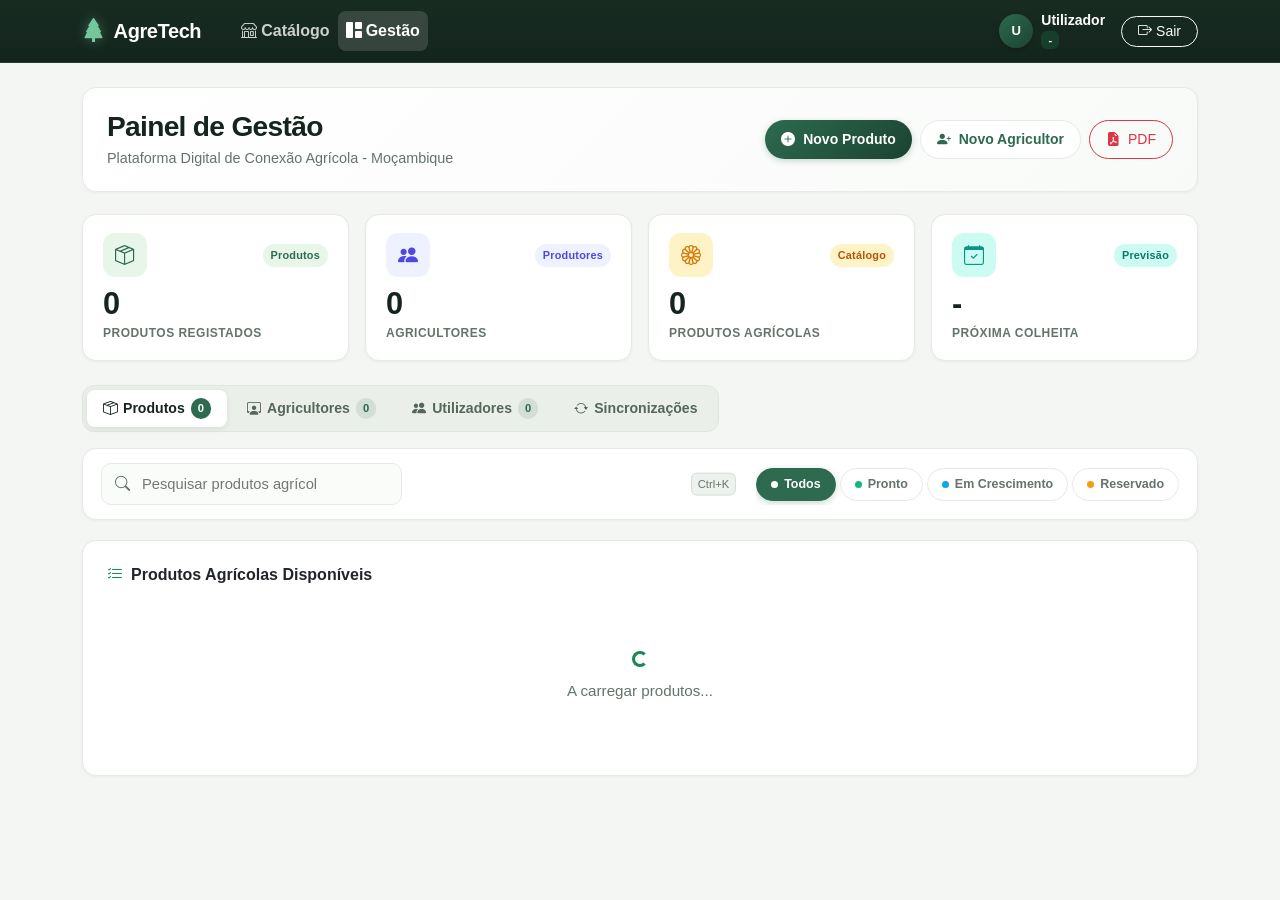
==== backend/src/main/resources/static/dashboard.html @ 60189cf1 "feat(ui): modernizar dashboard com padroes de design UI/UX, toasts e navegacao segmentada" ====
<!DOCTYPE html>
<html lang="pt-MZ">
<head>
    <meta charset="UTF-8">
    <meta name="viewport" content="width=device-width, initial-scale=1.0">
    <title>AgreTech | Gestão</title>
    <link href="https://cdn.jsdelivr.net/npm/bootstrap@5.3.3/dist/css/bootstrap.min.css" rel="stylesheet" integrity="sha384-QWTKZyjpPEjISv5WaRU9OFeRpok6YctnYmDr5pNlyT2bRjXh0JMhjY6hW+ALEwIH" crossorigin="anonymous">
    <link rel="stylesheet" href="https://cdn.jsdelivr.net/npm/bootstrap-icons@1.11.3/font/bootstrap-icons.min.css" integrity="sha384-XGjxtQfXaH2tnPFa9x+cqJURcUJaYZ9tJ2V50C2Dq+5A82sX8p7w/j9m4F3M4v" crossorigin="anonymous">
    <link rel="manifest" href="/manifest.json">
    <style>
        :root {
            --agri-dark: #15241C;
            --agri-primary: #2D6A4F;
            --agri-primary-hover: #1B4332;
            --agri-primary-light: #E8F5E9;
            --agri-accent: #52B788;
            --agri-bg: #F4F6F4;
            --agri-surface: #FFFFFF;
            --agri-border: #E5EAE5;
            --agri-border-subtle: #F0F4F1;
            --agri-text: #1C2826;
            --agri-muted: #64746A;
            --agri-shadow-sm: 0 1px 3px 0 rgba(21, 36, 28, 0.05);
            --agri-shadow: 0 4px 16px -2px rgba(21, 36, 28, 0.07), 0 2px 4px -2px rgba(21, 36, 28, 0.04);
            --agri-shadow-lg: 0 12px 28px -4px rgba(21, 36, 28, 0.10), 0 4px 8px -2px rgba(21, 36, 28, 0.04);
            --agri-radius: 14px;
            --agri-radius-sm: 10px;
        }

        body {
            background-color: var(--agri-bg);
            font-family: -apple-system, BlinkMacSystemFont, 'Segoe UI', Roboto, Helvetica, Arial, sans-serif;
            color: var(--agri-text);
            -webkit-font-smoothing: antialiased;
            text-rendering: optimizeLegibility;
        }

        /* === NAVBAR MODERNA === */
        .navbar-agri {
            background: linear-gradient(180deg, #182C22 0%, #13241C 100%);
            border-bottom: 1px solid rgba(255, 255, 255, 0.08);
            backdrop-filter: blur(10px);
        }
        .navbar-agri .navbar-brand {
            font-weight: 800;
            color: #FFFFFF;
            letter-spacing: -0.02em;
        }
        .navbar-agri .navbar-brand i {
            color: #74C69D;
            filter: drop-shadow(0 0 6px rgba(116, 198, 157, 0.4));
        }
        .navbar-agri .nav-link {
            color: rgba(255, 255, 255, 0.78);
            font-weight: 600;
            padding: 8px 14px;
            border-radius: 8px;
            transition: all 0.2s ease;
        }
        .navbar-agri .nav-link:hover {
            color: #FFFFFF;
            background: rgba(255, 255, 255, 0.08);
        }
        .navbar-agri .nav-link.active {
            color: #FFFFFF;
            background: rgba(255, 255, 255, 0.14);
        }

        /* === HEADER GREETING BANNER === */
        .greeting-banner {
            background: linear-gradient(135deg, #FFFFFF 0%, #F8FAF8 100%);
            border: 1px solid var(--agri-border);
            border-radius: var(--agri-radius);
            padding: 22px 24px;
            box-shadow: var(--agri-shadow-sm);
            margin-bottom: 22px;
        }
        .page-title {
            font-size: clamp(1.4rem, 2.2vw, 1.85rem);
            font-weight: 800;
            letter-spacing: -0.025em;
            color: var(--agri-dark);
            margin-bottom: 4px;
        }
        .page-subtitle {
            font-size: 0.9rem;
            color: var(--agri-muted);
            margin: 0;
        }

        /* === KPI CARDS ELEVADOS === */
        .kpi-card {
            background: var(--agri-surface);
            border: 1px solid var(--agri-border);
            border-radius: var(--agri-radius);
            padding: 18px 20px;
            box-shadow: var(--agri-shadow-sm);
            transition: transform 0.2s cubic-bezier(0.16, 1, 0.3, 1), box-shadow 0.2s ease, border-color 0.2s ease;
            position: relative;
            overflow: hidden;
            display: flex;
            flex-direction: column;
            justify-content: space-between;
            min-height: 120px;
        }
        .kpi-card:hover {
            transform: translateY(-3px);
            box-shadow: var(--agri-shadow);
            border-color: #D1DCD2;
        }
        .kpi-card::before {
            content: '';
            position: absolute;
            top: 0;
            left: 0;
            right: 0;
            height: 3px;
            opacity: 0;
            transition: opacity 0.2s ease;
        }
        .kpi-card:hover::before {
            opacity: 1;
        }
        .kpi-card.kpi-emerald::before { background: #2D6A4F; }
        .kpi-card.kpi-indigo::before { background: #4F46E5; }
        .kpi-card.kpi-amber::before { background: #D97706; }
        .kpi-card.kpi-teal::before { background: #0D9488; }

        .kpi-top {
            display: flex;
            align-items: center;
            justify-content: space-between;
            margin-bottom: 12px;
        }
        .kpi-icon {
            width: 44px;
            height: 44px;
            border-radius: 12px;
            display: flex;
            align-items: center;
            justify-content: center;
            font-size: 1.25rem;
        }
        .kpi-emerald .kpi-icon { background: #E8F5E9; color: #2D6A4F; }
        .kpi-indigo .kpi-icon { background: #EEF2FF; color: #4F46E5; }
        .kpi-amber .kpi-icon { background: #FEF3C7; color: #D97706; }
        .kpi-teal .kpi-icon { background: #CCFBF1; color: #0D9488; }

        .kpi-micro-badge {
            font-size: 0.68rem;
            font-weight: 700;
            padding: 3px 8px;
            border-radius: 12px;
            letter-spacing: 0.02em;
        }
        .kpi-emerald .kpi-micro-badge { background: #E8F5E9; color: #2D6A4F; }
        .kpi-indigo .kpi-micro-badge { background: #EEF2FF; color: #4F46E5; }
        .kpi-amber .kpi-micro-badge { background: #FEF3C7; color: #B45309; }
        .kpi-teal .kpi-micro-badge { background: #CCFBF1; color: #0F766E; }

        .kpi-valor {
            font-size: clamp(1.6rem, 2.4vw, 2.1rem);
            font-weight: 800;
            line-height: 1;
            color: var(--agri-dark);
            font-variant-numeric: tabular-nums;
            letter-spacing: -0.02em;
            margin-bottom: 4px;
        }
        .kpi-label {
            font-size: 0.75rem;
            font-weight: 700;
            color: var(--agri-muted);
            text-transform: uppercase;
            letter-spacing: 0.04em;
        }

        /* === SEGMENTED TABS NAVEGAÇÃO === */
        .tabs-container {
            background: #EAEFEA;
            border: 1px solid #DFE6DF;
            border-radius: 12px;
            padding: 4px;
            display: inline-flex;
            gap: 4px;
            flex-wrap: wrap;
        }
        .tabs-container .nav-link {
            border: none;
            background: transparent;
            color: #55665B;
            border-radius: 8px;
            font-weight: 600;
            font-size: 0.88rem;
            padding: 8px 16px;
            display: flex;
            align-items: center;
            gap: 6px;
            transition: all 0.2s cubic-bezier(0.16, 1, 0.3, 1);
        }
        .tabs-container .nav-link:hover {
            color: var(--agri-dark);
            background: rgba(255, 255, 255, 0.5);
        }
        .tabs-container .nav-link.active {
            background: #FFFFFF;
            color: var(--agri-dark);
            font-weight: 750;
            box-shadow: 0 2px 6px rgba(21, 36, 28, 0.08);
        }
        .tab-badge {
            font-size: 0.7rem;
            font-weight: 750;
            padding: 2px 7px;
            border-radius: 10px;
            background: rgba(45, 106, 79, 0.12);
            color: var(--agri-primary);
        }
        .tabs-container .nav-link.active .tab-badge {
            background: var(--agri-primary);
            color: #FFFFFF;
        }

        /* === BARRA DE PESQUISA E FILTROS === */
        .search-section {
            background: var(--agri-surface);
            border: 1px solid var(--agri-border);
            border-radius: var(--agri-radius);
            padding: 14px 18px;
            box-shadow: var(--agri-shadow-sm);
            margin-bottom: 20px;
        }
        .search-box {
            position: relative;
            flex-grow: 1;
        }
        .search-box i.search-icon {
            position: absolute;
            left: 14px;
            top: 50%;
            transform: translateY(-50%);
            color: var(--agri-muted);
            pointer-events: none;
            font-size: 0.95rem;
        }
        .search-box input {
            padding-left: 40px;
            padding-right: 70px;
            height: 42px;
            border-radius: 10px;
            border: 1px solid var(--agri-border);
            font-size: 0.92rem;
            background: #FAFCFA;
            transition: all 0.2s ease;
        }
        .search-box input:focus {
            background: #FFFFFF;
            border-color: var(--agri-primary);
            box-shadow: 0 0 0 3px rgba(45, 106, 79, 0.15);
            outline: none;
        }
        .search-kbd {
            position: absolute;
            right: 12px;
            top: 50%;
            transform: translateY(-50%);
            font-size: 0.7rem;
            font-family: inherit;
            background: #EEF2EE;
            border: 1px solid #D5DDD5;
            color: var(--agri-muted);
            border-radius: 6px;
            padding: 2px 6px;
            pointer-events: none;
        }
        .btn-clear-search {
            position: absolute;
            right: 48px;
            top: 50%;
            transform: translateY(-50%);
            border: none;
            background: transparent;
            color: var(--agri-muted);
            font-size: 1rem;
            padding: 0;
            display: none;
            cursor: pointer;
        }
        .btn-clear-search:hover { color: var(--agri-dark); }

        .btn-chip {
            border: 1px solid var(--agri-border);
            background: #FFFFFF;
            color: var(--agri-muted);
            border-radius: 20px;
            font-size: 0.78rem;
            font-weight: 650;
            padding: 6px 14px;
            white-space: nowrap;
            transition: all 0.15s ease-in-out;
            cursor: pointer;
            display: inline-flex;
            align-items: center;
            gap: 6px;
        }
        .btn-chip:hover {
            border-color: var(--agri-primary);
            color: var(--agri-primary);
            background: #F8FAF8;
        }
        .btn-chip.active {
            background: var(--agri-primary) !important;
            color: #FFFFFF !important;
            border-color: var(--agri-primary) !important;
            box-shadow: 0 2px 6px rgba(45, 106, 79, 0.25);
        }
        .chip-dot {
            width: 7px;
            height: 7px;
            border-radius: 50%;
            display: inline-block;
        }
        .chip-dot-all { background: #64746A; }
        .chip-dot-pronto { background: #10B981; }
        .chip-dot-crescimento { background: #0EA5E9; }
        .chip-dot-reservado { background: #F59E0B; }
        .btn-chip.active .chip-dot { background: #FFFFFF; }

        /* === CARD SECTIONS & TABLES === */
        .card-section {
            background: var(--agri-surface);
            border: 1px solid var(--agri-border);
            border-radius: var(--agri-radius);
            box-shadow: var(--agri-shadow-sm);
        }
        .table-agri {
            margin-bottom: 0;
        }
        .table-agri thead th {
            background: #F8FAF8;
            color: var(--agri-muted);
            font-size: 0.75rem;
            text-transform: uppercase;
            font-weight: 750;
            letter-spacing: 0.04em;
            border-bottom: 1px solid var(--agri-border);
            padding: 12px 16px;
            white-space: nowrap;
        }
        .table-agri tbody td {
            vertical-align: middle;
            font-size: 0.9rem;
            padding: 14px 16px;
            border-bottom: 1px solid var(--agri-border-subtle);
        }
        .table-agri tbody tr:hover {
            background: #F8FAF7;
        }
        .table-agri tbody tr:last-child td {
            border-bottom: none;
        }

        /* === BADGES DE ESTADO MODERNOS === */
        .badge-estado {
            font-size: 0.72rem;
            font-weight: 700;
            padding: 4px 10px;
            border-radius: 20px;
            display: inline-flex;
            align-items: center;
            gap: 6px;
        }
        .badge-estado::before {
            content: '';
            width: 6px;
            height: 6px;
            border-radius: 50%;
        }
        .badge-pronto {
            background: #E8F5E9;
            color: #1B4332;
            border: 1px solid #C8E6C9;
        }
        .badge-pronto::before { background: #2D6A4F; }

        .badge-crescimento {
            background: #E0F2FE;
            color: #0369A1;
            border: 1px solid #BAE6FD;
        }
        .badge-crescimento::before { background: #0284C7; }

        .badge-reservado {
            background: #FEF3C7;
            color: #92400E;
            border: 1px solid #FDE68A;
        }
        .badge-reservado::before { background: #D97706; }

        .badge-vendido {
            background: #F3E8FF;
            color: #6B21A8;
            border: 1px solid #E9D5FF;
        }
        .badge-vendido::before { background: #9333EA; }

        .badge-sucesso { background: #E8F5E9; color: #1B4332; }
        .badge-erro { background: #FEE2E2; color: #991B1B; }

        /* === CARTÕES MOBILE MODERNOS === */
        .mobile-produto-card {
            background: #FFFFFF;
            border: 1px solid var(--agri-border);
            border-radius: var(--agri-radius);
            padding: 16px;
            margin-bottom: 12px;
            box-shadow: var(--agri-shadow-sm);
            transition: all 0.2s ease;
            position: relative;
        }
        .mobile-produto-card::before {
            content: '';
            position: absolute;
            left: 0;
            top: 14px;
            bottom: 14px;
            width: 4px;
            border-radius: 0 4px 4px 0;
        }
        .mobile-produto-card[data-estado="PRONTO_PARA_COLHEITA"]::before { background: #2D6A4F; }
        .mobile-produto-card[data-estado="EM_CRESCIMENTO"]::before { background: #0284C7; }
        .mobile-produto-card[data-estado="RESERVADO"]::before { background: #D97706; }
        .mobile-produto-card[data-estado="VENDIDO"]::before { background: #9333EA; }

        .mobile-produto-card .card-top {
            display: flex;
            justify-content: space-between;
            align-items: flex-start;
            margin-bottom: 10px;
            gap: 10px;
        }
        .mobile-produto-card .prod-nome {
            font-size: 1.08rem;
            font-weight: 800;
            color: var(--agri-dark);
            letter-spacing: -0.01em;
            margin-bottom: 3px;
        }
        .mobile-produto-card .prod-meta {
            font-size: 0.82rem;
            color: var(--agri-muted);
            display: flex;
            align-items: center;
            gap: 4px;
        }
        .mobile-produto-card .prod-details-grid {
            display: grid;
            grid-template-columns: repeat(3, 1fr);
            gap: 8px;
            background: #F8FAF8;
            border: 1px solid #ECF0EC;
            padding: 10px 12px;
            border-radius: 10px;
            margin: 12px 0 10px;
        }
        .mobile-produto-card .prod-detail-item .label {
            font-size: 0.68rem;
            color: var(--agri-muted);
            font-weight: 700;
            text-transform: uppercase;
            letter-spacing: 0.03em;
            margin-bottom: 2px;
        }
        .mobile-produto-card .prod-detail-item .value {
            font-weight: 800;
            color: var(--agri-dark);
            font-size: 0.92rem;
        }
        .mobile-produto-card .card-actions {
            display: flex;
            gap: 8px;
            justify-content: flex-end;
            margin-top: 10px;
            padding-top: 10px;
            border-top: 1px dashed var(--agri-border);
        }

        /* === BOTOES E ACOES === */
        .btn-agri-primary {
            background: linear-gradient(135deg, #2D6A4F 0%, #1B4332 100%);
            color: #FFFFFF;
            border: none;
            box-shadow: 0 2px 6px rgba(45, 106, 79, 0.25);
            font-weight: 700;
            transition: all 0.2s ease;
        }
        .btn-agri-primary:hover {
            color: #FFFFFF;
            transform: translateY(-1px);
            box-shadow: 0 4px 10px rgba(45, 106, 79, 0.35);
        }

        .btn-agri-secondary {
            background: #FFFFFF;
            color: var(--agri-primary);
            border: 1px solid var(--agri-border);
            font-weight: 700;
            transition: all 0.2s ease;
        }
        .btn-agri-secondary:hover {
            background: #F4F8F5;
            color: var(--agri-primary-hover);
            border-color: #D1DCD2;
        }

        .btn-action-icon {
            width: 32px;
            height: 32px;
            border-radius: 8px;
            display: inline-flex;
            align-items: center;
            justify-content: center;
            border: 1px solid var(--agri-border);
            background: #FFFFFF;
            color: var(--agri-muted);
            transition: all 0.15s ease;
        }
        .btn-action-icon:hover {
            color: var(--agri-primary);
            border-color: var(--agri-primary);
            background: #F4F8F5;
        }
        .btn-action-danger:hover {
            color: #DC2626 !important;
            border-color: #F87171 !important;
            background: #FEF2F2 !important;
        }

        /* === TOAST NOTIFICACOES === */
        #toast-container {
            position: fixed;
            top: 20px;
            right: 20px;
            z-index: 1090;
            display: flex;
            flex-direction: column;
            gap: 10px;
            max-width: 380px;
            pointer-events: none;
        }
        .agri-toast {
            background: #FFFFFF;
            border: 1px solid var(--agri-border);
            border-radius: 12px;
            padding: 14px 16px;
            box-shadow: var(--agri-shadow-lg);
            display: flex;
            align-items: flex-start;
            gap: 12px;
            pointer-events: auto;
            transform: translateX(120%);
            transition: transform 0.3s cubic-bezier(0.16, 1, 0.3, 1), opacity 0.3s ease;
            opacity: 0;
        }
        .agri-toast.show {
            transform: translateX(0);
            opacity: 1;
        }
        .agri-toast-icon {
            width: 24px;
            height: 24px;
            border-radius: 50%;
            display: flex;
            align-items: center;
            justify-content: center;
            font-size: 0.85rem;
            flex-shrink: 0;
            margin-top: 1px;
        }
        .agri-toast-sucesso .agri-toast-icon { background: #E8F5E9; color: #2D6A4F; }
        .agri-toast-erro .agri-toast-icon { background: #FEE2E2; color: #DC2626; }
        .agri-toast-info .agri-toast-icon { background: #E0F2FE; color: #0284C7; }
        .agri-toast-content { flex-grow: 1; }
        .agri-toast-title { font-weight: 750; font-size: 0.88rem; color: var(--agri-dark); margin-bottom: 2px; }
        .agri-toast-msg { font-size: 0.8rem; color: var(--agri-muted); margin: 0; line-height: 1.35; }
        .agri-toast-close {
            background: transparent;
            border: none;
            color: var(--agri-muted);
            font-size: 1rem;
            cursor: pointer;
            padding: 0;
            line-height: 1;
        }

        /* === USER AVATAR === */
        .user-avatar {
            width: 34px;
            height: 34px;
            border-radius: 50%;
            background: linear-gradient(135deg, #2D6A4F 0%, #1B4332 100%);
            color: #FFFFFF;
            display: flex;
            align-items: center;
            justify-content: center;
            font-weight: 750;
            font-size: 0.82rem;
            box-shadow: 0 2px 4px rgba(0, 0, 0, 0.15);
        }

        /* === EMPTY STATE === */
        .empty-state {
            text-align: center;
            padding: 48px 20px;
            color: var(--agri-muted);
        }
        .empty-state i {
            font-size: 3rem;
            opacity: 0.35;
            margin-bottom: 12px;
            display: block;
        }
        .empty-state p {
            font-size: 0.95rem;
            margin-bottom: 16px;
        }

        /* === RESPONSIVIDADE MOBILE === */
        @media (max-width: 575.98px) {
            .greeting-banner { padding: 16px; margin-bottom: 16px; }
            .kpi-card { padding: 14px; min-height: 98px; }
            .kpi-icon { width: 38px; height: 38px; font-size: 1.1rem; }
            .kpi-valor { font-size: 1.5rem; }
            .kpi-label { font-size: 0.68rem; }
            .tabs-container { width: 100%; justify-content: stretch; }
            .tabs-container .nav-item { flex: 1 1 auto; }
            .tabs-container .nav-link { justify-content: center; font-size: 0.82rem; padding: 7px 10px; }
            .search-section { padding: 12px; }
            .search-kbd { display: none; }
        }
    </style>
</head>
<body>
    <!-- CONTAINER DE TOASTS -->
    <div id="toast-container" aria-live="polite"></div>

    <!-- NAVBAR -->
    <nav class="navbar navbar-expand-lg navbar-dark navbar-agri sticky-top">
        <div class="container">
            <a class="navbar-brand d-flex align-items-center gap-2" href="/index.html">
                <i class="bi bi-tree-fill fs-4"></i>
                <span>AgreTech</span>
            </a>
            <button class="navbar-toggler border-0" type="button" data-bs-toggle="collapse" data-bs-target="#navMenu" aria-label="Abrir menu">
                <span class="navbar-toggler-icon"></span>
            </button>
            <div class="collapse navbar-collapse" id="navMenu">
                <ul class="navbar-nav me-auto ms-lg-3">
                    <li class="nav-item">
                        <a class="nav-link" href="/index.html"><i class="bi bi-shop me-1"></i>Catálogo</a>
                    </li>
                    <li class="nav-item">
                        <a class="nav-link active" href="/dashboard.html"><i class="bi bi-grid-1x2-fill me-1"></i>Gestão</a>
                    </li>
                </ul>
                <div class="d-flex align-items-center gap-2 mt-3 mt-lg-0">
                    <div class="user-avatar" id="user-avatar">U</div>
                    <div class="d-none d-sm-block text-start lh-1">
                        <div class="text-white fw-semibold small" id="user-nome-nav">Utilizador</div>
                        <span class="badge bg-success bg-opacity-25 text-white mt-1" style="font-size:0.68rem; font-weight:700;" id="user-perfil-badge">-</span>
                    </div>
                    <button class="btn btn-outline-light btn-sm ms-2 rounded-pill px-3" onclick="Api.logout()" aria-label="Terminar sessão">
                        <i class="bi bi-box-arrow-right me-1"></i>Sair
                    </button>
                </div>
            </div>
        </div>
    </nav>

    <main class="container py-4">
        <!-- GREETING BANNER COM ACOES RAPIDAS -->
        <div class="greeting-banner d-flex flex-column flex-md-row justify-content-between align-items-md-center gap-3">
            <div>
                <h1 class="page-title" id="dash-titulo">Painel de Gestão</h1>
                <p class="page-subtitle" id="dash-subtitulo">Plataforma Digital de Conexão Agrícola - Moçambique</p>
            </div>
            <div class="d-flex gap-2 flex-wrap">
                <button class="btn btn-agri-primary btn-sm d-flex align-items-center gap-2 rounded-pill px-3 py-2" id="btn-novo-lote" data-bs-toggle="modal" data-bs-target="#modal-novo-lote" onclick="App.preencherFormLote()">
                    <i class="bi bi-plus-circle-fill"></i> Novo Produto
                </button>
                <button class="btn btn-agri-secondary btn-sm d-flex align-items-center gap-2 rounded-pill px-3 py-2 admin-only" data-bs-toggle="modal" data-bs-target="#modal-novo-produtor">
                    <i class="bi bi-person-plus-fill"></i> Novo Agricultor
                </button>
                <a href="/api/relatorios/producao/pdf" target="_blank" class="btn btn-outline-danger btn-sm d-flex align-items-center gap-2 rounded-pill px-3 py-2 admin-only" title="Baixar relatório completo em PDF">
                    <i class="bi bi-file-earmark-pdf-fill"></i> PDF
                </a>
            </div>
        </div>

        <!-- KPIS (4 CARDS EM GRELHA ELEVADA) -->
        <div class="row g-2 g-md-3 mb-4">
            <div class="col-6 col-lg-3">
                <div class="kpi-card kpi-emerald">
                    <div class="kpi-top">
                        <div class="kpi-icon"><i class="bi bi-box-seam"></i></div>
                        <span class="kpi-micro-badge">Produtos</span>
                    </div>
                    <div>
                        <div class="kpi-valor" id="kpi-lotes">0</div>
                        <div class="kpi-label">Produtos registados</div>
                    </div>
                </div>
            </div>
            <div class="col-6 col-lg-3">
                <div class="kpi-card kpi-indigo">
                    <div class="kpi-top">
                        <div class="kpi-icon"><i class="bi bi-people-fill"></i></div>
                        <span class="kpi-micro-badge" id="kpi-produtores-micro">Produtores</span>
                    </div>
                    <div>
                        <div class="kpi-valor" id="kpi-produtores">0</div>
                        <div class="kpi-label" id="kpi-produtores-label">Agricultores</div>
                    </div>
                </div>
            </div>
            <div class="col-6 col-lg-3">
                <div class="kpi-card kpi-amber">
                    <div class="kpi-top">
                        <div class="kpi-icon"><i class="bi bi-flower1"></i></div>
                        <span class="kpi-micro-badge">Catálogo</span>
                    </div>
                    <div>
                        <div class="kpi-valor" id="kpi-culturas">0</div>
                        <div class="kpi-label">Produtos Agrícolas</div>
                    </div>
                </div>
            </div>
            <div class="col-6 col-lg-3">
                <div class="kpi-card kpi-teal">
                    <div class="kpi-top">
                        <div class="kpi-icon"><i class="bi bi-calendar-check"></i></div>
                        <span class="kpi-micro-badge">Previsão</span>
                    </div>
                    <div>
                        <div class="kpi-valor" id="kpi-colheita">-</div>
                        <div class="kpi-label">Próxima colheita</div>
                    </div>
                </div>
            </div>
        </div>

        <!-- SEGMENTED TABS -->
        <div class="d-flex justify-content-between align-items-center mb-3">
            <div class="tabs-container" id="pills-tab" role="tablist">
                <button class="nav-link active" data-bs-toggle="pill" data-bs-target="#tab-lotes" type="button" role="tab">
                    <i class="bi bi-box-seam"></i> Produtos <span class="tab-badge" id="badge-tab-produtos">0</span>
                </button>
                <button class="nav-link admin-only" data-bs-toggle="pill" data-bs-target="#tab-produtores" type="button" role="tab">
                    <i class="bi bi-person-workspace"></i> Agricultores <span class="tab-badge" id="badge-tab-agricultores">0</span>
                </button>
                <button class="nav-link admin-only" data-bs-toggle="pill" data-bs-target="#tab-utilizadores" type="button" role="tab">
                    <i class="bi bi-people-fill"></i> Utilizadores <span class="tab-badge" id="badge-tab-utilizadores">0</span>
                </button>
                <button class="nav-link admin-only" data-bs-toggle="pill" data-bs-target="#tab-sync" type="button" role="tab">
                    <i class="bi bi-arrow-repeat"></i> Sincronizações
                </button>
            </div>
        </div>

        <!-- BARRA DE PESQUISA UNIFICADA E CHIPS DE ESTADO -->
        <div class="search-section">
            <div class="d-flex flex-column flex-md-row gap-2 align-items-stretch align-items-md-center justify-content-between">
                <div class="search-box">
                    <i class="bi bi-search search-icon"></i>
                    <input type="search" id="pesquisa-unificada" autocomplete="off"
                        placeholder="Pesquisar produtos agrícolas por nome, agricultor ou localização..."
                        oninput="executarPesquisaUnificada(this.value)">
                    <button type="button" id="btn-limpar-busca" class="btn-clear-search" onclick="limparBusca()" aria-label="Limpar pesquisa">
                        <i class="bi bi-x-circle-fill"></i>
                    </button>
                    <kbd class="search-kbd">Ctrl+K</kbd>
                </div>
                <div id="chips-filtro-produtos" class="d-flex gap-1 overflow-x-auto py-1 align-items-center">
                    <button type="button" class="btn btn-chip active" data-estado="" onclick="filtrarPorEstadoRapido(this, '')">
                        <span class="chip-dot chip-dot-all"></span> Todos
                    </button>
                    <button type="button" class="btn btn-chip" data-estado="PRONTO_PARA_COLHEITA" onclick="filtrarPorEstadoRapido(this, 'PRONTO_PARA_COLHEITA')">
                        <span class="chip-dot chip-dot-pronto"></span> Pronto
                    </button>
                    <button type="button" class="btn btn-chip" data-estado="EM_CRESCIMENTO" onclick="filtrarPorEstadoRapido(this, 'EM_CRESCIMENTO')">
                        <span class="chip-dot chip-dot-crescimento"></span> Em Crescimento
                    </button>
                    <button type="button" class="btn btn-chip" data-estado="RESERVADO" onclick="filtrarPorEstadoRapido(this, 'RESERVADO')">
                        <span class="chip-dot chip-dot-reservado"></span> Reservado
                    </button>
                </div>
            </div>
        </div>

        <!-- CONTEÚDO DAS ABAS -->
        <div class="tab-content">
            <!-- ABA PRODUTOS -->
            <div class="tab-pane fade show active" id="tab-lotes" role="tabpanel">
                <div class="card-section p-3 p-md-4">
                    <div class="d-flex justify-content-between align-items-center mb-3">
                        <h6 class="fw-bold mb-0 text-dark"><i class="bi bi-list-check text-success me-2"></i>Produtos Agrícolas Disponíveis</h6>
                        <span class="text-muted small" id="lotes-count-label" role="status" aria-live="polite"></span>
                    </div>
                    <div id="lotes-lista">
                        <div class="empty-state">
                            <div class="spinner-border text-success spinner-border-sm" role="status"></div>
                            <p class="mt-2 mb-0">A carregar produtos...</p>
                        </div>
                    </div>
                </div>
            </div>

            <!-- ABA AGRICULTORES -->
            <div class="tab-pane fade" id="tab-produtores" role="tabpanel">
                <div class="card-section p-3 p-md-4">
                    <div class="d-flex justify-content-between align-items-center mb-3">
                        <h6 class="fw-bold mb-0 text-dark"><i class="bi bi-person-lines-fill text-success me-2"></i>Agricultores Registados</h6>
                        <span class="text-muted small" id="produtores-count-label" role="status" aria-live="polite"></span>
                    </div>
                    <div class="row g-3" id="produtores-lista">
                        <div class="col-12 empty-state">
                            <div class="spinner-border text-success spinner-border-sm" role="status"></div>
                            <p class="mt-2 mb-0">A carregar agricultores...</p>
                        </div>
                    </div>
                </div>
            </div>

            <!-- ABA UTILIZADORES -->
            <div class="tab-pane fade" id="tab-utilizadores" role="tabpanel">
                <div class="card-section p-3 p-md-4">
                    <div class="d-flex justify-content-between align-items-center mb-3">
                        <h6 class="fw-bold mb-0 text-dark"><i class="bi bi-people-fill text-success me-2"></i>Utilizadores do Sistema</h6>
                        <span class="text-muted small" id="utilizadores-count-label" role="status" aria-live="polite"></span>
                    </div>
                    <div id="utilizadores-lista">
                        <div class="empty-state">
                            <div class="spinner-border text-success spinner-border-sm" role="status"></div>
                            <p class="mt-2 mb-0">A carregar utilizadores...</p>
                        </div>
                    </div>
                </div>
            </div>

            <!-- ABA SINCRONIZAÇÕES -->
            <div class="tab-pane fade" id="tab-sync" role="tabpanel">
                <div class="card-section p-3 p-md-4">
                    <div class="d-flex justify-content-between align-items-center mb-3">
                        <h6 class="fw-bold mb-0 text-dark"><i class="bi bi-arrow-repeat text-success me-2"></i>Histórico de Sincronizações</h6>
                        <button class="btn btn-agri-secondary btn-sm rounded-pill" onclick="carregarHistoricoSync()">
                            <i class="bi bi-arrow-clockwise me-1"></i>Atualizar
                        </button>
                    </div>
                    <div class="table-responsive" id="sync-lista">
                        <div class="empty-state"><i class="bi bi-arrow-repeat"></i><p>Nenhuma sincronização registada ainda.</p></div>
                    </div>
                </div>
            </div>
        </div>
    </main>

    <!-- MODAL: NOVO PRODUTO -->
    <div class="modal fade" id="modal-novo-lote" tabindex="-1" aria-hidden="true">
        <div class="modal-dialog modal-dialog-centered">
            <div class="modal-content border-0 shadow-lg" style="border-radius: var(--agri-radius);">
                <div class="modal-header text-white" style="background: linear-gradient(135deg, #1B4332 0%, #2D6A4F 100%);">
                    <h6 class="modal-title fw-bold"><i class="bi bi-box-seam me-2"></i>Registar Novo Produto Agrícola</h6>
                    <button type="button" class="btn-close btn-close-white" data-bs-dismiss="modal" aria-label="Fechar"></button>
                </div>
                <form id="form-novo-lote" onsubmit="event.preventDefault(); submeterNovoLoteComFeedback(this);">
                    <div class="modal-body p-4">
                        <div class="mb-3 admin-only" id="campo-produtor-lote">
                            <label class="form-label fw-semibold small">Agricultor <span class="text-danger">*</span></label>
                            <select name="produtorId" id="lote-produtor" class="form-select form-select-sm" required></select>
                        </div>
                        <div class="mb-3" id="produtor-proprio-lote" hidden>
                            <span class="form-label fw-semibold small d-block">Agricultor</span>
                            <div class="form-control form-control-sm bg-light" id="produtor-proprio-nome"></div>
                        </div>
                        <div class="mb-3">
                            <label class="form-label fw-semibold small">Produto agrícola <span class="text-danger">*</span></label>
                            <select name="culturaId" id="lote-cultura" class="form-select form-select-sm" required onchange="atualizarUnidadeProduto()"></select>
                        </div>
                        <div class="row g-2 mb-3">
                            <div class="col-6">
                                <label class="form-label fw-semibold small">Quantidade disponível (<span id="lote-unidade-label">unidade</span>) <span class="text-danger">*</span></label>
                                <input type="number" name="quantidadeEstimada" id="lote-quantidade" step="0.01" class="form-control form-control-sm" placeholder="1500" required>
                            </div>
                            <div class="col-6">
                                <label class="form-label fw-semibold small">Preço por unidade (MT/<span id="lote-preco-unidade-label">unidade</span>)</label>
                                <input type="number" name="precoPorUnidade" id="lote-preco" step="0.01" class="form-control form-control-sm" placeholder="45.00">
                            </div>
                        </div>
                        <div class="row g-2 mb-3">
                            <div class="col-6">
                                <label class="form-label fw-semibold small">Data Sementeira</label>
                                <input type="date" name="dataSementeira" id="lote-data-sementeira" class="form-control form-control-sm">
                            </div>
                            <div class="col-6">
                                <label class="form-label fw-semibold small">Data Colheita <span class="text-danger">*</span></label>
                                <input type="date" name="dataColheitaPrevista" id="lote-data-colheita" class="form-control form-control-sm" required>
                            </div>
                        </div>
                        <div>
                            <label class="form-label fw-semibold small">Observações</label>
                            <textarea name="observacoes" id="lote-observacoes" rows="2" class="form-control form-control-sm" placeholder="Detalhes adicionais sobre a produção..."></textarea>
                        </div>
                    </div>
                    <div class="modal-footer bg-light border-0">
                        <button type="button" class="btn btn-outline-secondary btn-sm rounded-pill px-3" data-bs-dismiss="modal">Cancelar</button>
                        <button type="submit" id="btn-salvar-novo-lote" class="btn btn-agri-primary btn-sm rounded-pill px-4">
                            <i class="bi bi-check-circle me-1"></i>Guardar
                        </button>
                    </div>
                </form>
            </div>
        </div>
    </div>

    <!-- MODAL: EDITAR PRODUTO -->
    <div class="modal fade" id="modal-editar-lote" tabindex="-1" aria-hidden="true">
        <div class="modal-dialog modal-dialog-centered modal-sm">
            <div class="modal-content border-0 shadow-lg" style="border-radius: var(--agri-radius);">
                <div class="modal-header text-white" style="background: linear-gradient(135deg, #1B4332 0%, #2D6A4F 100%);">
                    <h6 class="modal-title fw-bold"><i class="bi bi-pencil-square me-2"></i>Atualizar Produto</h6>
                    <button type="button" class="btn-close btn-close-white" data-bs-dismiss="modal" aria-label="Fechar"></button>
                </div>
                <form id="form-editar-lote" onsubmit="event.preventDefault(); submeterEdicaoLote();">
                    <div class="modal-body p-4">
                        <input type="hidden" id="edit-lote-id">
                        <div class="mb-3">
                            <label class="form-label fw-semibold small">Quantidade disponível (<span id="edit-unidade-label">unidade</span>)</label>
                            <input type="number" id="edit-quantidade" step="0.01" class="form-control form-control-sm" required>
                        </div>
                        <div class="mb-3">
                            <label class="form-label fw-semibold small">Preço por unidade (MT/<span id="edit-preco-unidade-label">unidade</span>)</label>
                            <input type="number" id="edit-preco" step="0.01" class="form-control form-control-sm">
                        </div>
                        <div>
                            <label class="form-label fw-semibold small">Estado</label>
                            <select id="edit-estado" class="form-select form-select-sm">
                                <option value="EM_CRESCIMENTO">Em Crescimento</option>
                                <option value="PRONTO_PARA_COLHEITA">Pronto para Colheita</option>
                                <option value="RESERVADO">Reservado</option>
                                <option value="VENDIDO">Vendido</option>
                            </select>
                        </div>
                    </div>
                    <div class="modal-footer bg-light border-0">
                        <button type="button" class="btn btn-outline-secondary btn-sm rounded-pill px-3" data-bs-dismiss="modal">Cancelar</button>
                        <button type="submit" class="btn btn-agri-primary btn-sm rounded-pill px-4"><i class="bi bi-check-circle me-1"></i>Salvar</button>
                    </div>
                </form>
            </div>
        </div>
    </div>

    <!-- MODAL: NOVO AGRICULTOR -->
    <div class="modal fade" id="modal-novo-produtor" tabindex="-1" aria-hidden="true">
        <div class="modal-dialog modal-dialog-centered">
            <div class="modal-content border-0 shadow-lg" style="border-radius: var(--agri-radius);">
                <div class="modal-header text-white" style="background: linear-gradient(135deg, #1B4332 0%, #2D6A4F 100%);">
                    <h6 class="modal-title fw-bold"><i class="bi bi-person-plus me-2"></i>Registar Novo Agricultor</h6>
                    <button type="button" class="btn-close btn-close-white" data-bs-dismiss="modal" aria-label="Fechar"></button>
                </div>
                <form id="form-novo-produtor" onsubmit="event.preventDefault(); submeterNovoProdutor(this);">
                    <div class="modal-body p-4">
                        <div class="mb-3">
                            <label class="form-label fw-semibold small">Nome Completo <span class="text-danger">*</span></label>
                            <input type="text" name="nome" class="form-control form-control-sm" placeholder="Ex: Mateus Sitoe" required>
                        </div>
                        <div class="mb-3">
                            <label class="form-label fw-semibold small">Telemóvel <span class="text-danger">*</span></label>
                            <input type="tel" name="telemovel" class="form-control form-control-sm" placeholder="Ex: 841234567" required>
                        </div>
                        <div class="mb-3">
                            <label class="form-label fw-semibold small">Senha de acesso <span class="text-danger">*</span></label>
                            <input type="password" name="senha" class="form-control form-control-sm" placeholder="Mínimo 4 caracteres" minlength="4" required>
                        </div>
                        <div class="row g-2 mb-3">
                            <div class="col-6">
                                <label class="form-label fw-semibold small">Província <span class="text-danger">*</span></label>
                                <select name="provincia" id="produtor-provincia" class="form-select form-select-sm" required onchange="populateDistricts('produtor-provincia', 'produtor-distrito', 'Selecione a província...'); atualizarZonasProdutor('')">
                                    <option value="">Selecione...</option>
                                </select>
                            </div>
                            <div class="col-6">
                                <label class="form-label fw-semibold small">Distrito <span class="text-danger">*</span></label>
                                <select name="distrito" id="produtor-distrito" class="form-select form-select-sm" required disabled onchange="atualizarZonasProdutor(this.value)">
                                    <option value="">Selecione a província...</option>
                                </select>
                            </div>
                            <div class="col-12">
                                <label class="form-label fw-semibold small">Zona / Bairro</label>
                                <input type="text" name="bairro" id="produtor-zona" list="produtor-zonas-list"
                                    class="form-control form-control-sm"
                                    placeholder="Ex: Campo, Bairro Central..." disabled>
                                <datalist id="produtor-zonas-list"></datalist>
                            </div>
                        </div>
                        <div>
                            <label class="form-label fw-semibold small">Localização da parcela</label>
                            <textarea name="localizacaoDetalhada" rows="2" class="form-control form-control-sm" placeholder="Ex: Perto do rio Púngoè..."></textarea>
                        </div>
                    </div>
                    <div class="modal-footer bg-light border-0">
                        <button type="button" class="btn btn-outline-secondary btn-sm rounded-pill px-3" data-bs-dismiss="modal">Cancelar</button>
                        <button type="submit" id="btn-salvar-novo-produtor" class="btn btn-agri-primary btn-sm rounded-pill px-4">
                            <i class="bi bi-check-circle me-1"></i>Guardar
                        </button>
                    </div>
                </form>
            </div>
        </div>
    </div>

    <!-- MODAL: CONFIRMACAO REMOVER PRODUTO -->
    <div class="modal fade" id="modal-confirmar-remover" tabindex="-1" aria-hidden="true">
        <div class="modal-dialog modal-dialog-centered modal-sm">
            <div class="modal-content border-0 shadow-lg" style="border-radius: var(--agri-radius);">
                <div class="modal-body text-center p-4">
                    <div class="mb-3">
                        <i class="bi bi-exclamation-triangle-fill text-danger fs-1"></i>
                    </div>
                    <h6 class="fw-bold mb-2 text-dark">Remover Produto</h6>
                    <p class="small text-muted mb-4" id="confirmar-remover-msg">Tem certeza que deseja remover este produto agrícola do sistema?</p>
                    <div class="d-flex justify-content-center gap-2">
                        <button type="button" class="btn btn-outline-secondary btn-sm rounded-pill px-3" data-bs-dismiss="modal">Cancelar</button>
                        <button type="button" id="btn-confirmar-remover-acao" class="btn btn-danger btn-sm rounded-pill px-4">
                            <i class="bi bi-trash3 me-1"></i>Remover
                        </button>
                    </div>
                </div>
            </div>
        </div>
    </div>

    <script src="https://cdn.jsdelivr.net/npm/bootstrap@5.3.3/dist/js/bootstrap.bundle.min.js" integrity="sha384-YvpcrYf0tY3lHB60NNkmXc5s9fDVZLESaAA55NDzOxhy9GkcIdslK1eN7N6jIeHz" crossorigin="anonymous"></script>
    <script src="/js/api.js"></script>
    <script src="/js/locations.js"></script>
    <script src="/js/db.js"></script>
    <script src="/js/sync.js"></script>
    <script src="/js/app.js"></script>
    <script>
        populateProvinces('produtor-provincia', 'Selecione...');
        if (!Api.isLoggedIn()) window.location.href = '/login.html';

        const perfil = Api.user ? Api.user.perfil : '';
        const isAdmin = perfil === 'ADMIN';
        const isProdutor = perfil === 'PRODUTOR';

        // Sistema de Notificações Toast Moderno
        function showToast(mensagem, tipo = 'sucesso', titulo = '') {
            const container = document.getElementById('toast-container');
            if (!container) return;

            const icones = {
                sucesso: 'bi-check-lg',
                erro: 'bi-exclamation-triangle-fill',
                info: 'bi-info-circle-fill'
            };
            const titulos = {
                sucesso: 'Sucesso',
                erro: 'Atenção',
                info: 'Informação'
            };

            const toast = document.createElement('div');
            toast.className = `agri-toast agri-toast-${tipo}`;
            toast.innerHTML = `
                <div class="agri-toast-icon"><i class="bi ${icones[tipo] || icones.info}"></i></div>
                <div class="agri-toast-content">
                    <div class="agri-toast-title">${titulo || titulos[tipo] || 'Notificação'}</div>
                    <p class="agri-toast-msg">${mensagem}</p>
                </div>
                <button type="button" class="agri-toast-close" aria-label="Fechar">&times;</button>
            `;

            toast.querySelector('.agri-toast-close').onclick = () => {
                toast.classList.remove('show');
                setTimeout(() => toast.remove(), 300);
            };

            container.appendChild(toast);
            requestAnimationFrame(() => toast.classList.add('show'));

            setTimeout(() => {
                if (toast.parentElement) {
                    toast.classList.remove('show');
                    setTimeout(() => toast.remove(), 300);
                }
            }, 4000);
        }

        document.addEventListener('DOMContentLoaded', async () => {
            if ('serviceWorker' in navigator) navigator.serviceWorker.register('/sw.js').catch(() => {});

            // Atalho de teclado Ctrl + K para focar na pesquisa
            document.addEventListener('keydown', (e) => {
                if ((e.ctrlKey || e.metaKey) && e.key === 'k') {
                    e.preventDefault();
                    document.getElementById('pesquisa-unificada')?.focus();
                }
            });

            // Dados do Utilizador
            if (Api.user) {
                const firstName = Api.user.nome.split(' ')[0];
                document.getElementById('user-nome-nav').textContent = Api.user.nome;
                document.getElementById('user-avatar').textContent = firstName.charAt(0).toUpperCase();
                document.getElementById('dash-titulo').textContent = 'Olá, ' + firstName;
                const perfilLabels = { ADMIN: 'Administrador', PRODUTOR: 'Agricultor', COMPRADOR: 'Comprador' };
                document.getElementById('user-perfil-badge').textContent = perfilLabels[Api.user.perfil] || Api.user.perfil;
                
                const subtitulo = isProdutor
                    ? 'Acompanhe a sua produção, colheitas e produtos disponíveis para venda'
                    : 'Painel Geral de Gestão Agrícola - Distrito do Dondo e Província de Sofala';
                document.getElementById('dash-subtitulo').textContent = subtitulo;
            }

            // Permissões de Visualização
            if (!isAdmin) {
                document.querySelectorAll('.admin-only').forEach(el => el.style.display = 'none');
            }
            if (!isAdmin && !isProdutor) {
                const btnNovo = document.getElementById('btn-novo-lote');
                if (btnNovo) btnNovo.style.display = 'none';
            }

            if (isProdutor && !Api.user?.produtorId) {
                try {
                    const currentUser = await Api.getCurrentUser();
                    Api.user.produtorId = currentUser.produtorId || null;
                    localStorage.setItem('agritech_user', JSON.stringify(Api.user));
                } catch (e) {
                    console.warn('Não foi possível atualizar o perfil agrícola da conta:', e);
                }
            }

            await App.init();
            await Promise.all([
                carregarLotes(),
                isAdmin ? App.carregarProdutoresDashboard() : Promise.resolve(),
                isAdmin ? carregarUtilizadores() : Promise.resolve()
            ]);
            atualizarKPIs();
            if (isAdmin) carregarHistoricoSync();

            // Configurar barra de pesquisa unificada entre as abas
            configurarPesquisaUnificada();
        });

        // ---- PESQUISA UNIFICADA & NAVEGAÇÃO DE ABAS ----
        let abaAtiva = 'tab-lotes';
        let filtroEstadoAtivo = '';

        function configurarPesquisaUnificada() {
            document.querySelectorAll('#pills-tab button[data-bs-toggle="pill"]').forEach(btn => {
                btn.addEventListener('shown.bs.tab', (e) => {
                    const target = e.target.getAttribute('data-bs-target').replace('#', '');
                    abaAtiva = target;
                    const inputPesquisa = document.getElementById('pesquisa-unificada');
                    const chipsContainer = document.getElementById('chips-filtro-produtos');

                    if (target === 'tab-lotes') {
                        if (chipsContainer) chipsContainer.style.setProperty('display', 'flex', 'important');
                        if (inputPesquisa) inputPesquisa.placeholder = 'Pesquisar produtos agrícolas por nome, agricultor ou localização...';
                    } else if (target === 'tab-produtores') {
                        if (chipsContainer) chipsContainer.style.setProperty('display', 'none', 'important');
                        if (inputPesquisa) inputPesquisa.placeholder = 'Pesquisar agricultores por nome, telemóvel ou localização...';
                    } else if (target === 'tab-utilizadores') {
                        if (chipsContainer) chipsContainer.style.setProperty('display', 'none', 'important');
                        if (inputPesquisa) inputPesquisa.placeholder = 'Pesquisar utilizadores por nome, telemóvel, perfil ou distrito...';
                    } else if (target === 'tab-sync') {
                        if (chipsContainer) chipsContainer.style.setProperty('display', 'none', 'important');
                        if (inputPesquisa) inputPesquisa.placeholder = 'Pesquisar histórico de sincronizações por telemóvel...';
                    }

                    if (inputPesquisa) executarPesquisaUnificada(inputPesquisa.value);
                });
            });
        }

        function filtrarPorEstadoRapido(btn, estado) {
            document.querySelectorAll('#chips-filtro-produtos .btn-chip').forEach(b => b.classList.remove('active'));
            if (btn) btn.classList.add('active');
            filtroEstadoAtivo = estado;
            executarPesquisaUnificada(document.getElementById('pesquisa-unificada')?.value || '');
        }

        function executarPesquisaUnificada(termo) {
            const btnLimpar = document.getElementById('btn-limpar-busca');
            if (btnLimpar) btnLimpar.style.display = termo ? 'block' : 'none';

            if (abaAtiva === 'tab-lotes') {
                filtrarProdutos(termo, filtroEstadoAtivo);
            } else if (abaAtiva === 'tab-produtores') {
                filtrarCards('produtores-lista', termo);
            } else if (abaAtiva === 'tab-utilizadores') {
                filtrarUtilizadores(termo);
            } else if (abaAtiva === 'tab-sync') {
                filtrarTabela('tabela-sync', termo);
            }
        }

        function limparBusca() {
            const input = document.getElementById('pesquisa-unificada');
            if (input) {
                input.value = '';
                executarPesquisaUnificada('');
                input.focus();
            }
        }

        // ---- KPIS E CONTAGENS ----
        async function atualizarKPIs() {
            try {
                const [lotes, produtores, culturas] = await Promise.all([
                    Api.getLotes().catch(() => []),
                    isAdmin ? Api.getProdutores().catch(() => []) : Promise.resolve([]),
                    Api.getCulturas().catch(() => [])
                ]);

                // Atualizar KPI Valores
                document.getElementById('kpi-lotes').textContent = lotes.length;
                document.getElementById('badge-tab-produtos').textContent = lotes.length;

                const souAgricultor = Api.user?.perfil === 'PRODUTOR';
                if (souAgricultor) {
                    const prontos = lotes.filter(l => l.estado === 'PRONTO_PARA_COLHEITA').length;
                    document.getElementById('kpi-produtores').textContent = prontos;
                    document.getElementById('kpi-produtores-label').textContent = 'Prontos para colheita';
                    document.getElementById('kpi-produtores-micro').textContent = 'Colheita';
                } else {
                    document.getElementById('kpi-produtores').textContent = produtores.length;
                    document.getElementById('kpi-produtores-label').textContent = 'Agricultores';
                    document.getElementById('kpi-produtores-micro').textContent = 'Produtores';
                    document.getElementById('badge-tab-agricultores').textContent = produtores.length;
                }

                document.getElementById('kpi-culturas').textContent = culturas.length;

                const hoje = new Date();
                hoje.setHours(0, 0, 0, 0);
                const proximaColheita = lotes
                    .filter(lote => lote.estado !== 'VENDIDO' && lote.dataColheitaPrevista)
                    .map(lote => new Date(lote.dataColheitaPrevista + 'T00:00:00'))
                    .filter(data => data >= hoje)
                    .sort((a, b) => a - b)[0];

                document.getElementById('kpi-colheita').textContent = proximaColheita
                    ? proximaColheita.toLocaleDateString('pt-MZ', { day: '2-digit', month: 'short' })
                    : 'N/D';
            } catch (e) {
                console.warn('Erro ao atualizar KPIs:', e);
            }
        }

        function normalizarBusca(termo) {
            return String(termo || '')
                .normalize('NFD')
                .replace(/[\u0300-\u036f]/g, '')
                .toLocaleLowerCase('pt-MZ')
                .trim();
        }

        function filtrarTabela(tabelaId, termo) {
            const tabela = document.getElementById(tabelaId);
            if (!tabela) return;
            const rows = tabela.querySelectorAll('tbody tr');
            const t = normalizarBusca(termo);
            rows.forEach(row => {
                row.hidden = Boolean(t && !normalizarBusca(row.textContent).includes(t));
            });
        }

        function filtrarCards(containerId, termo) {
            const container = document.getElementById(containerId);
            if (!container) return;
            const cards = container.querySelectorAll('.col-12, .col-md-6, .col-lg-4, .col-sm-6');
            const t = normalizarBusca(termo);
            let visiveis = 0;
            cards.forEach(card => {
                const vis = !t || normalizarBusca(card.textContent).includes(t);
                card.hidden = !vis;
                if (vis) visiveis++;
            });
            const contador = document.getElementById('produtores-count-label');
            if (contador) {
                contador.textContent = t ? `${visiveis} de ${cards.length} agricultor(es)` : `${cards.length} agricultor(es)`;
            }
        }

        function filtrarProdutos(termo, estado = filtroEstadoAtivo) {
            const container = document.getElementById('lotes-lista');
            const contador = document.getElementById('lotes-count-label');
            if (!container || !contador) return;

            const t = normalizarBusca(termo);

            // Filtrar linhas na tabela Desktop
            const rows = [...container.querySelectorAll('#tabela-lotes tbody tr')];
            let encontrados = 0;
            rows.forEach(row => {
                const matchTexto = !t || normalizarBusca(row.textContent).includes(t);
                const matchEstado = !estado || row.getAttribute('data-estado') === estado;
                const visivel = matchTexto && matchEstado;
                row.hidden = !visivel;
                if (visivel) encontrados++;
            });

            // Filtrar cartões Mobile
            const cards = [...container.querySelectorAll('.mobile-produto-card')];
            cards.forEach(card => {
                const matchTexto = !t || normalizarBusca(card.textContent).includes(t);
                const matchEstado = !estado || card.getAttribute('data-estado') === estado;
                card.hidden = !(matchTexto && matchEstado);
            });

            const total = rows.length || cards.length;
            contador.textContent = (t || estado) ? `${encontrados} de ${total} produto(s)` : `${total} produto(s)`;
        }

        // ---- CARREGAR PRODUTOS (TABELA DESKTOP + CARTOES MOBILE) ----
        async function carregarLotes() {
            const lista = document.getElementById('lotes-lista');
            if (!lista) return;

            let lotes;
            try {
                lotes = await Api.getLotes();
            } catch (e) {
                lista.innerHTML = '<div class="empty-state"><i class="bi bi-wifi-off"></i><p>Sem conexão de rede.</p></div>';
                return;
            }

            if (!lotes || lotes.length === 0) {
                const acaoVazia = (isAdmin || isProdutor)
                    ? '<button type="button" class="btn btn-agri-primary btn-sm rounded-pill px-3" data-bs-toggle="modal" data-bs-target="#modal-novo-lote" onclick="App.preencherFormLote()"><i class="bi bi-plus-lg me-1"></i>Registar primeiro produto</button>'
                    : '';
                lista.innerHTML = '<div class="empty-state"><i class="bi bi-inbox"></i><p class="mb-3">Ainda não há produtos registados no sistema.</p>' + acaoVazia + '</div>';
                document.getElementById('lotes-count-label').textContent = '0 produto(s)';
                return;
            }

            document.getElementById('lotes-count-label').textContent = lotes.length + ' produto(s)';
            const badgeClass = { EM_CRESCIMENTO: 'badge-crescimento', PRONTO_PARA_COLHEITA: 'badge-pronto', RESERVADO: 'badge-reservado', VENDIDO: 'badge-vendido' };
            const badgeLabel = { EM_CRESCIMENTO: 'Em Crescimento', PRONTO_PARA_COLHEITA: 'Pronto p/ Colheita', RESERVADO: 'Reservado', VENDIDO: 'Vendido' };

            const mostrarAgricultor = !isProdutor;

            // 1. Tabela Desktop / Tablet
            let htmlTable = `<div class="d-none d-md-block table-responsive">
                <table class="table table-agri table-hover" id="tabela-lotes">
                <thead><tr>
                    <th><i class="bi bi-box-seam me-1"></i> Produto Agrícola</th>
                    ${mostrarAgricultor ? '<th><i class="bi bi-person me-1"></i> Agricultor</th>' : ''}
                    <th>Quantidade</th>
                    <th>Preço / Unidade</th>
                    <th>Colheita Prevista</th>
                    <th>Estado</th>
                    <th class="text-end">Ações</th>
                </tr></thead><tbody>`;

            // 2. Cartões Mobile para Smartphones
            let htmlCards = `<div class="d-md-none" id="cards-lotes">`;

            lotes.forEach(l => {
                const preco = l.precoPorUnidade ? Number.parseFloat(l.precoPorUnidade).toLocaleString('pt-MZ') + ' MT' : '-';
                const qty = Number.parseFloat(l.quantidadeEstimada).toLocaleString('pt-MZ') + ' ' + (l.unidadeMedida || 'KG');
                
                let actions = '';
                if (isAdmin || isProdutor) {
                    actions += `<button class="btn-action-icon me-1" onclick="abrirEdicaoLote(${l.id}, ${l.precoPorUnidade||0}, ${l.quantidadeEstimada}, '${l.estado}', '${l.unidadeMedida || 'unidade'}')" title="Editar produto" aria-label="Editar produto ${l.culturaNome}"><i class="bi bi-pencil"></i></button>`;
                }
                if (isAdmin) {
                    actions += `<button class="btn-action-icon btn-action-danger" onclick="confirmarRemoverLote(${l.id}, '${l.culturaNome}')" title="Remover produto" aria-label="Remover produto ${l.culturaNome}"><i class="bi bi-trash3"></i></button>`;
                }
                const localidade = [l.provincia, l.distrito, l.bairro].filter(Boolean).join(' · ') || l.associacaoLocalidade || '';

                // Linha Desktop
                htmlTable += `<tr data-estado="${l.estado}">
                    <td>
                        <div class="fw-bold text-dark">${l.culturaNome}</div>
                    </td>
                    ${mostrarAgricultor ? `<td><div class="fw-semibold">${l.produtorNome || '-'}</div>${localidade ? '<small class="text-muted"><i class="bi bi-geo-alt"></i> ' + localidade + '</small>' : ''}</td>` : ''}
                    <td><span class="fw-bold">${qty}</span></td>
                    <td><span class="badge bg-light text-dark border">${preco}</span></td>
                    <td><small class="text-muted"><i class="bi bi-calendar3 me-1"></i>${l.dataColheitaPrevista || '-'}</small></td>
                    <td><span class="badge-estado ${badgeClass[l.estado] || ''}">${badgeLabel[l.estado] || l.estado}</span></td>
                    <td class="text-end">${actions}</td>
                </tr>`;

                // Cartão Mobile
                htmlCards += `<div class="mobile-produto-card" data-estado="${l.estado}">
                    <div class="card-top">
                        <div>
                            <div class="prod-nome">${l.culturaNome}</div>
                            ${mostrarAgricultor ? `<div class="prod-meta"><i class="bi bi-person text-success"></i> ${l.produtorNome || '-'}${localidade ? ' · ' + localidade : ''}</div>` : ''}
                        </div>
                        <span class="badge-estado ${badgeClass[l.estado] || ''}">${badgeLabel[l.estado] || l.estado}</span>
                    </div>
                    <div class="prod-details-grid">
                        <div class="prod-detail-item">
                            <div class="label">Quantidade</div>
                            <div class="value">${qty}</div>
                        </div>
                        <div class="prod-detail-item">
                            <div class="label">Preço/unid.</div>
                            <div class="value">${preco}</div>
                        </div>
                        <div class="prod-detail-item">
                            <div class="label">Colheita</div>
                            <div class="value">${l.dataColheitaPrevista || '-'}</div>
                        </div>
                    </div>
                    ${actions ? `<div class="card-actions">${actions}</div>` : ''}
                </div>`;
            });

            htmlTable += '</tbody></table></div>';
            htmlCards += '</div>';

            lista.innerHTML = htmlTable + htmlCards;
            filtrarProdutos(document.getElementById('pesquisa-unificada')?.value || '', filtroEstadoAtivo);
        }

        // Submissão de Novo Produto com Feedback Moderno
        async function submeterNovoLoteComFeedback(form) {
            const btn = document.getElementById('btn-salvar-novo-lote');
            if (btn) { btn.disabled = true; btn.innerHTML = '<span class="spinner-border spinner-border-sm me-1"></span>A guardar...'; }

            try {
                await App.submeterNovoLote(form);
                const modalEl = document.getElementById('modal-novo-lote');
                const modal = bootstrap.Modal.getInstance(modalEl);
                if (modal) modal.hide();
                form.reset();
                await carregarLotes();
                await atualizarKPIs();
                showToast('Produto agrícola registado com sucesso no catálogo!', 'sucesso');
            } catch (e) {
                showToast('Erro ao registar produto: ' + (e.message || 'Tente novamente.'), 'erro');
            } finally {
                if (btn) { btn.disabled = false; btn.innerHTML = '<i class="bi bi-check-circle me-1"></i>Guardar'; }
            }
        }

        // ---- EDIÇÃO DE PRODUTO ----
        function atualizarUnidadeProduto() {
            const culturaId = Number.parseInt(document.getElementById('lote-cultura')?.value, 10);
            const cultura = App.culturas.find(item => item.id === culturaId);
            const unidade = cultura?.unidadeMedida || 'unidade';
            document.getElementById('lote-unidade-label').textContent = unidade;
            document.getElementById('lote-preco-unidade-label').textContent = unidade;
        }

        function abrirEdicaoLote(id, preco, quantidade, estado, unidade) {
            document.getElementById('edit-lote-id').value = id;
            document.getElementById('edit-preco').value = preco || '';
            document.getElementById('edit-quantidade').value = quantidade || '';
            document.getElementById('edit-estado').value = estado || 'EM_CRESCIMENTO';
            document.getElementById('edit-unidade-label').textContent = unidade || 'unidade';
            document.getElementById('edit-preco-unidade-label').textContent = unidade || 'unidade';
            new bootstrap.Modal(document.getElementById('modal-editar-lote')).show();
        }

        async function submeterEdicaoLote() {
            const id = document.getElementById('edit-lote-id').value;
            const estado = document.getElementById('edit-estado').value;
            const data = {
                quantidadeEstimada: Number.parseFloat(document.getElementById('edit-quantidade').value),
                precoPorUnidade: document.getElementById('edit-preco').value ? Number.parseFloat(document.getElementById('edit-preco').value) : null,
                estado: estado
            };
            try {
                await Api.atualizarEstadoLote(id, estado);
                await Api.atualizarLote(id, data);
                bootstrap.Modal.getInstance(document.getElementById('modal-editar-lote')).hide();
                await carregarLotes();
                await atualizarKPIs();
                showToast('Produto atualizado com sucesso!', 'sucesso');
            } catch (e) {
                showToast('Erro ao atualizar: ' + e.message, 'erro');
            }
        }

        // Confirmação Moderna de Remoção
        let idLoteParaRemover = null;
        function confirmarRemoverLote(id, nome) {
            idLoteParaRemover = id;
            document.getElementById('confirmar-remover-msg').textContent = `Tem certeza que deseja remover o produto "${nome}" do sistema?`;
            const modal = new bootstrap.Modal(document.getElementById('modal-confirmar-remover'));
            
            document.getElementById('btn-confirmar-remover-acao').onclick = async () => {
                modal.hide();
                try {
                    await Api.removerLote(idLoteParaRemover);
                    await carregarLotes();
                    await atualizarKPIs();
                    showToast('Produto agrícola removido com sucesso.', 'sucesso');
                } catch (e) {
                    showToast('Erro ao remover produto: ' + e.message, 'erro');
                }
            };
            modal.show();
        }

        // ---- UTILIZADORES (ADMIN) ----
        async function carregarUtilizadores() {
            const container = document.getElementById('utilizadores-lista');
            const contador = document.getElementById('utilizadores-count-label');
            const tabBadge = document.getElementById('badge-tab-utilizadores');
            if (!container) return;

            let utilizadores;
            try {
                utilizadores = await Api.getUtilizadores();
            } catch (e) {
                console.warn('Erro ao carregar utilizadores:', e);
                container.innerHTML = '<div class="empty-state"><i class="bi bi-exclamation-triangle"></i><p>Erro ao carregar lista de utilizadores.</p></div>';
                return;
            }

            if (!utilizadores || utilizadores.length === 0) {
                container.innerHTML = '<div class="empty-state"><i class="bi bi-people"></i><p>Nenhum utilizador registado no sistema.</p></div>';
                if (contador) contador.textContent = '0 utilizador(es)';
                if (tabBadge) tabBadge.textContent = '0';
                return;
            }

            if (contador) contador.textContent = utilizadores.length + ' utilizador(es)';
            if (tabBadge) tabBadge.textContent = utilizadores.length;

            const perfilBadges = {
                ADMIN: '<span class="badge bg-dark text-white rounded-pill px-2 py-1">Administrador</span>',
                PRODUTOR: '<span class="badge bg-success text-white rounded-pill px-2 py-1">Agricultor</span>',
                COMPRADOR: '<span class="badge bg-primary text-white rounded-pill px-2 py-1">Comprador</span>'
            };

            // 1. Tabela Desktop / Tablet
            let htmlTable = `<div class="d-none d-md-block table-responsive">
                <table class="table table-agri table-hover" id="tabela-utilizadores">
                <thead><tr>
                    <th><i class="bi bi-person me-1"></i> Utilizador</th>
                    <th><i class="bi bi-telephone me-1"></i> Telemóvel</th>
                    <th>Perfil</th>
                    <th><i class="bi bi-geo-alt me-1"></i> Localização</th>
                    <th>Data Registo</th>
                </tr></thead><tbody>`;

            // 2. Cartões Mobile
            let htmlCards = `<div class="d-md-none" id="cards-utilizadores">`;

            utilizadores.forEach(u => {
                const loc = [u.provincia, u.distrito, u.bairro].filter(Boolean).join(' · ') || '-';
                const dataReg = u.dataCriacao ? new Date(u.dataCriacao).toLocaleDateString('pt-MZ', { day: '2-digit', month: '2-digit', year: 'numeric' }) : '-';
                const inicial = (u.nome || 'U').trim().charAt(0).toUpperCase();

                // Linha Desktop
                htmlTable += `<tr>
                    <td>
                        <div class="d-flex align-items-center gap-2">
                            <div class="user-avatar" style="width:34px;height:34px;">${inicial}</div>
                            <strong class="text-dark">${u.nome}</strong>
                        </div>
                    </td>
                    <td><a href="tel:${u.telemovel}" class="text-decoration-none fw-semibold text-dark"><i class="bi bi-telephone text-success me-1"></i>${u.telemovel}</a></td>
                    <td>${perfilBadges[u.perfil] || u.perfil}</td>
                    <td><small class="text-muted">${loc}</small></td>
                    <td><small class="text-muted">${dataReg}</small></td>
                </tr>`;

                // Cartão Mobile
                htmlCards += `<div class="mobile-produto-card mobile-user-card">
                    <div class="card-top">
                        <div class="d-flex align-items-center gap-2">
                            <div class="user-avatar" style="width:36px;height:36px;">${inicial}</div>
                            <div>
                                <div class="prod-nome">${u.nome}</div>
                                <div class="prod-meta"><i class="bi bi-geo-alt text-success"></i> ${loc}</div>
                            </div>
                        </div>
                        <div>${perfilBadges[u.perfil] || u.perfil}</div>
                    </div>
                    <div class="d-flex justify-content-between align-items-center pt-2 mt-2 border-top">
                        <small class="text-muted"><i class="bi bi-calendar3"></i> Registo: ${dataReg}</small>
                        <a href="tel:${u.telemovel}" class="btn btn-sm btn-outline-secondary rounded-pill py-1 px-3">
                            <i class="bi bi-telephone me-1"></i> Ligar
                        </a>
                    </div>
                </div>`;
            });

            htmlTable += '</tbody></table></div>';
            htmlCards += '</div>';

            container.innerHTML = htmlTable + htmlCards;
            filtrarUtilizadores(document.getElementById('pesquisa-unificada')?.value || '');
        }

        function filtrarUtilizadores(termo) {
            const container = document.getElementById('utilizadores-lista');
            const contador = document.getElementById('utilizadores-count-label');
            if (!container) return;

            const t = normalizarBusca(termo);

            // Filtrar linhas na tabela desktop
            const rows = [...container.querySelectorAll('#tabela-utilizadores tbody tr')];
            let visiveis = 0;
            rows.forEach(row => {
                const vis = !t || normalizarBusca(row.textContent).includes(t);
                row.hidden = !vis;
                if (vis) visiveis++;
            });

            // Filtrar cartões mobile
            const cards = [...container.querySelectorAll('.mobile-user-card')];
            cards.forEach(card => {
                const vis = !t || normalizarBusca(card.textContent).includes(t);
                card.hidden = !vis;
            });

            const total = rows.length || cards.length;
            if (contador) {
                contador.textContent = t ? `${visiveis} de ${total} utilizador(es)` : `${total} utilizador(es)`;
            }
        }

        // ---- RF08: HISTORICO DE SINCRONIZACOES ----
        async function carregarHistoricoSync() {
            const lista = document.getElementById('sync-lista');
            if (!lista) return;
            try {
                const historico = await Api.get('/sync/historico');
                if (!historico || historico.length === 0) {
                    lista.innerHTML = '<div class="empty-state"><i class="bi bi-arrow-repeat"></i><p>Nenhuma sincronização registada ainda.</p></div>';
                    return;
                }
                let html = `<table class="table table-agri table-hover mb-0" id="tabela-sync">
                    <thead><tr>
                        <th>Data / Hora</th><th>Ponto Focal</th><th>Agricultores</th><th>Produtos</th><th>Estado</th><th>Erros</th>
                    </tr></thead><tbody>`;
                historico.forEach(s => {
                    const data = s.dataRecepcao ? new Date(s.dataRecepcao).toLocaleString('pt-MZ') : '-';
                    const estadoBadge = s.sucesso
                        ? '<span class="badge badge-estado badge-sucesso">Sucesso</span>'
                        : '<span class="badge badge-estado badge-erro">Com Erros</span>';
                    html += `<tr>
                        <td>${data}</td>
                        <td>${s.pontoFocalTelemovel || '-'}</td>
                        <td class="text-center font-monospace">${s.produtoresSincronizados}</td>
                        <td class="text-center font-monospace">${s.lotesSincronizados}</td>
                        <td>${estadoBadge}</td>
                        <td><small class="text-muted">${s.erros || '-'}</small></td>
                    </tr>`;
                });
                html += '</tbody></table>';
                lista.innerHTML = html;
            } catch (e) {
                lista.innerHTML = '<div class="empty-state"><i class="bi bi-exclamation-triangle"></i><p>Erro ao carregar histórico.</p></div>';
            }
        }

        async function submeterNovoProdutor(form) {
            const btn = document.getElementById('btn-salvar-novo-produtor');
            if (btn) { btn.disabled = true; btn.innerHTML = '<span class="spinner-border spinner-border-sm me-1"></span>A guardar...'; }

            try {
                await Api.registar({
                    nome: form.nome.value,
                    telemovel: form.telemovel.value,
                    senha: form.senha.value,
                    perfil: 'PRODUTOR',
                    provincia: form.provincia.value,
                    distrito: form.distrito.value,
                    bairro: form.bairro.value || null,
                    zona: form.bairro.value || null,
                    localizacaoDetalhada: form.localizacaoDetalhada.value || null
                });
                bootstrap.Modal.getInstance(document.getElementById('modal-novo-produtor')).hide();
                form.reset();
                const distritoSel = document.getElementById('produtor-distrito');
                if (distritoSel) { distritoSel.innerHTML = '<option value="">Selecione a província...</option>'; distritoSel.disabled = true; }
                const zonaInput = document.getElementById('produtor-zona');
                if (zonaInput) { zonaInput.value = ''; zonaInput.disabled = true; }
                await App.carregarProdutoresDashboard();
                await atualizarKPIs();
                showToast('Novo agricultor registado com sucesso!', 'sucesso');
            } catch (e) {
                showToast('Erro ao registar agricultor: ' + (e.message || 'Verifique os dados.'), 'erro');
            } finally {
                if (btn) { btn.disabled = false; btn.innerHTML = '<i class="bi bi-check-circle me-1"></i>Guardar'; }
            }
        }

        function atualizarZonasProdutor(distrito) {
            const input = document.getElementById('produtor-zona');
            const datalist = document.getElementById('produtor-zonas-list');
            if (!input || !datalist) return;
            const zonas = AgriLocations.zones[distrito] || [];
            input.value = '';
            input.disabled = !distrito;
            input.placeholder = distrito
                ? (zonas.length > 0 ? 'Selecione ou escreva a zona...' : 'Ex: Campo, Sede...')
                : 'Selecione o distrito primeiro';
            datalist.innerHTML = zonas.map(z => `<option value="${z}">`).join('');
        }
    </script>
</body>
</html>
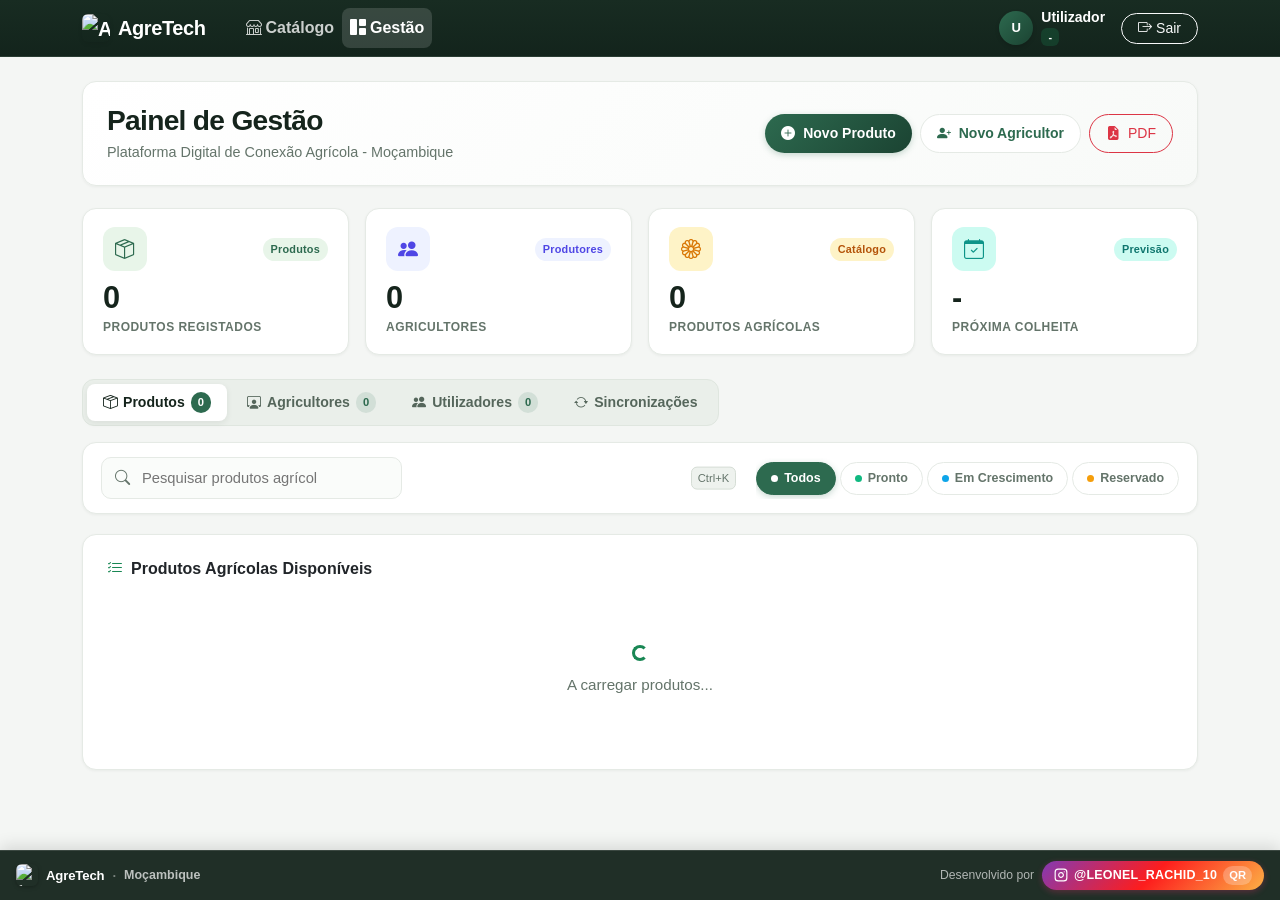
==== commit 4f221250: "feat(ui): implementar logotipo, favicons e rodape fixo com qr code instagram" ====
--- a/backend/src/main/resources/static/dashboard.html
+++ b/backend/src/main/resources/static/dashboard.html
@@ -4,6 +4,9 @@
     <meta charset="UTF-8">
     <meta name="viewport" content="width=device-width, initial-scale=1.0">
     <title>AgreTech | Gestão</title>
+    <link rel="icon" type="image/svg+xml" href="/favicon.svg">
+    <link rel="alternate icon" type="image/png" href="/favicon-32x32.png">
+    <link rel="apple-touch-icon" href="/apple-touch-icon.png">
     <link href="https://cdn.jsdelivr.net/npm/bootstrap@5.3.3/dist/css/bootstrap.min.css" rel="stylesheet" integrity="sha384-QWTKZyjpPEjISv5WaRU9OFeRpok6YctnYmDr5pNlyT2bRjXh0JMhjY6hW+ALEwIH" crossorigin="anonymous">
     <link rel="stylesheet" href="https://cdn.jsdelivr.net/npm/bootstrap-icons@1.11.3/font/bootstrap-icons.min.css" integrity="sha384-XGjxtQfXaH2tnPFa9x+cqJURcUJaYZ9tJ2V50C2Dq+5A82sX8p7w/j9m4F3M4v" crossorigin="anonymous">
     <link rel="manifest" href="/manifest.json">
@@ -638,6 +641,271 @@
             .search-section { padding: 12px; }
             .search-kbd { display: none; }
         }
+
+        /* === RODAPÉ FIXO & MODAL INSTAGRAM === */
+        body {
+            padding-bottom: 60px !important;
+        }
+
+        .agri-footer-fixed {
+            position: fixed;
+            bottom: 0;
+            left: 0;
+            right: 0;
+            z-index: 1030;
+            background: rgba(21, 36, 28, 0.95);
+            backdrop-filter: blur(12px);
+            -webkit-backdrop-filter: blur(12px);
+            border-top: 1px solid rgba(255, 255, 255, 0.12);
+            color: rgba(255, 255, 255, 0.85);
+            height: 50px;
+            display: flex;
+            align-items: center;
+            box-shadow: 0 -4px 16px rgba(0, 0, 0, 0.12);
+        }
+
+        .agri-footer-fixed .footer-container {
+            width: 100%;
+            max-width: 1320px;
+            margin: 0 auto;
+            padding: 0 16px;
+            display: flex;
+            align-items: center;
+            justify-content: space-between;
+            gap: 12px;
+        }
+
+        .agri-footer-fixed .footer-brand-side {
+            display: flex;
+            align-items: center;
+            gap: 8px;
+            font-size: 0.82rem;
+            font-weight: 600;
+        }
+
+        .agri-footer-fixed .footer-logo {
+            border-radius: 6px;
+            box-shadow: 0 1px 4px rgba(0, 0, 0, 0.3);
+        }
+
+        .agri-footer-fixed .footer-brand-text {
+            font-weight: 750;
+            color: #FFFFFF;
+            letter-spacing: -0.01em;
+        }
+
+        .agri-footer-fixed .footer-separator {
+            color: rgba(255, 255, 255, 0.4);
+        }
+
+        .agri-footer-fixed .footer-region {
+            color: rgba(255, 255, 255, 0.7);
+            font-size: 0.78rem;
+        }
+
+        .agri-footer-fixed .footer-dev-side {
+            display: flex;
+            align-items: center;
+            gap: 8px;
+        }
+
+        .agri-footer-fixed .footer-dev-by {
+            font-size: 0.76rem;
+            color: rgba(255, 255, 255, 0.65);
+            font-weight: 500;
+        }
+
+        .btn-instagram-creator {
+            display: inline-flex;
+            align-items: center;
+            gap: 6px;
+            background: linear-gradient(135deg, #833AB4 0%, #FD1D1D 50%, #FCB045 100%);
+            color: #FFFFFF !important;
+            text-decoration: none !important;
+            padding: 5px 12px;
+            border-radius: 20px;
+            font-size: 0.78rem;
+            font-weight: 700;
+            border: none;
+            box-shadow: 0 2px 6px rgba(225, 48, 108, 0.3);
+            cursor: pointer;
+            transition: transform 0.15s ease, box-shadow 0.15s ease, filter 0.15s ease;
+        }
+
+        .btn-instagram-creator:hover {
+            transform: translateY(-1px) scale(1.02);
+            box-shadow: 0 4px 12px rgba(225, 48, 108, 0.45);
+            filter: brightness(1.08);
+        }
+
+        .btn-instagram-creator .creator-handle {
+            letter-spacing: 0.02em;
+        }
+
+        .btn-instagram-creator .qr-pill {
+            background: rgba(255, 255, 255, 0.25);
+            border-radius: 10px;
+            padding: 1px 6px;
+            font-size: 0.7rem;
+            display: inline-flex;
+            align-items: center;
+        }
+
+        /* Modal Instagram QR */
+        .modal-instagram-overlay {
+            position: fixed;
+            top: 0;
+            left: 0;
+            width: 100%;
+            height: 100%;
+            background: rgba(14, 25, 19, 0.75);
+            backdrop-filter: blur(6px);
+            z-index: 2000;
+            display: flex;
+            align-items: center;
+            justify-content: center;
+            padding: 16px;
+            opacity: 0;
+            pointer-events: none;
+            transition: opacity 0.25s ease;
+        }
+
+        .modal-instagram-overlay.active {
+            opacity: 1;
+            pointer-events: auto;
+        }
+
+        .modal-instagram-card {
+            background: #FFFFFF;
+            border-radius: 20px;
+            max-width: 380px;
+            width: 100%;
+            padding: 24px;
+            text-align: center;
+            box-shadow: 0 20px 40px rgba(0, 0, 0, 0.25);
+            transform: scale(0.9);
+            transition: transform 0.25s cubic-bezier(0.16, 1, 0.3, 1);
+            position: relative;
+        }
+
+        .modal-instagram-overlay.active .modal-instagram-card {
+            transform: scale(1);
+        }
+
+        .modal-instagram-close {
+            position: absolute;
+            top: 14px;
+            right: 14px;
+            background: #F1F4F1;
+            border: none;
+            width: 32px;
+            height: 32px;
+            border-radius: 50%;
+            font-size: 1.1rem;
+            color: #4A5568;
+            cursor: pointer;
+            display: flex;
+            align-items: center;
+            justify-content: center;
+            transition: background 0.15s ease;
+        }
+
+        .modal-instagram-close:hover {
+            background: #E2E8F0;
+            color: #1A202C;
+        }
+
+        .modal-instagram-img {
+            width: 220px;
+            height: auto;
+            border-radius: 14px;
+            margin: 14px auto;
+            display: block;
+            box-shadow: 0 4px 14px rgba(0, 0, 0, 0.08);
+        }
+
+        .modal-instagram-avatar {
+            width: 48px;
+            height: 48px;
+            border-radius: 50%;
+            background: linear-gradient(135deg, #833AB4 0%, #FD1D1D 50%, #FCB045 100%);
+            padding: 2px;
+            display: inline-flex;
+            align-items: center;
+            justify-content: center;
+            margin-bottom: 8px;
+        }
+
+        .modal-instagram-avatar-inner {
+            width: 100%;
+            height: 100%;
+            border-radius: 50%;
+            background: #FFFFFF;
+            display: flex;
+            align-items: center;
+            justify-content: center;
+            font-size: 1.3rem;
+            color: #E1306C;
+        }
+
+        .modal-instagram-title {
+            font-size: 1.15rem;
+            font-weight: 800;
+            color: #1A202C;
+            margin: 0;
+        }
+
+        .modal-instagram-subtitle {
+            font-size: 0.85rem;
+            color: #E1306C;
+            font-weight: 700;
+            margin: 2px 0 10px;
+        }
+
+        .modal-instagram-hint {
+            font-size: 0.8rem;
+            color: #718096;
+            margin: 8px 0 14px;
+        }
+
+        .btn-open-instagram {
+            display: inline-flex;
+            align-items: center;
+            justify-content: center;
+            gap: 8px;
+            width: 100%;
+            background: linear-gradient(135deg, #833AB4 0%, #FD1D1D 50%, #FCB045 100%);
+            color: #FFFFFF !important;
+            text-decoration: none !important;
+            font-weight: 700;
+            font-size: 0.88rem;
+            padding: 10px 16px;
+            border-radius: 12px;
+            border: none;
+            cursor: pointer;
+            box-shadow: 0 4px 12px rgba(225, 48, 108, 0.35);
+            transition: transform 0.15s ease, box-shadow 0.15s ease;
+        }
+
+        .btn-open-instagram:hover {
+            transform: translateY(-1px);
+            box-shadow: 0 6px 16px rgba(225, 48, 108, 0.5);
+        }
+
+        @media (max-width: 576px) {
+            .agri-footer-fixed .footer-region {
+                display: none;
+            }
+            .agri-footer-fixed .footer-separator {
+                display: none;
+            }
+            .agri-footer-fixed .footer-dev-by {
+                display: none;
+            }
+            .btn-instagram-creator .qr-pill {
+                display: none;
+            }
+        }
     </style>
 </head>
 <body>
@@ -648,7 +916,7 @@
     <nav class="navbar navbar-expand-lg navbar-dark navbar-agri sticky-top">
         <div class="container">
             <a class="navbar-brand d-flex align-items-center gap-2" href="/index.html">
-                <i class="bi bi-tree-fill fs-4"></i>
+                <img src="/img/logo-icon.svg" alt="AgreTech" width="28" height="28" class="rounded-2 shadow-sm">
                 <span>AgreTech</span>
             </a>
             <button class="navbar-toggler border-0" type="button" data-bs-toggle="collapse" data-bs-target="#navMenu" aria-label="Abrir menu">
@@ -1037,6 +1305,58 @@
                     </div>
                 </div>
             </div>
+        </div>
+    </div>
+
+    <!-- RODAPÉ FIXO -->
+    <footer class="agri-footer-fixed" role="contentinfo">
+        <div class="footer-container">
+            <div class="footer-brand-side">
+                <img src="/img/logo-icon.svg" alt="AgreTech" width="22" height="22" class="footer-logo">
+                <span class="footer-brand-text">AgreTech</span>
+                <span class="footer-separator">·</span>
+                <span class="footer-region">Moçambique</span>
+            </div>
+            <div class="footer-dev-side">
+                <span class="footer-dev-by">Desenvolvido por</span>
+                <button type="button" class="btn-instagram-creator" onclick="abrirModalInstagram()" aria-label="Ver perfil Instagram de Leonel Rachid">
+                    <svg width="14" height="14" viewBox="0 0 24 24" fill="none" stroke="currentColor" stroke-width="2" stroke-linecap="round" stroke-linejoin="round" aria-hidden="true">
+                        <rect x="2" y="2" width="20" height="20" rx="5" ry="5"></rect>
+                        <path d="M16 11.37A4 4 0 1 1 12.63 8 4 4 0 0 1 16 11.37z"></path>
+                        <line x1="17.5" y1="6.5" x2="17.51" y2="6.5"></line>
+                    </svg>
+                    <span class="creator-handle">@LEONEL_RACHID_10</span>
+                    <span class="qr-pill">QR</span>
+                </button>
+            </div>
+        </div>
+    </footer>
+
+    <!-- MODAL INSTAGRAM QR CODE -->
+    <div id="modal-instagram-qr" class="modal-instagram-overlay" role="dialog" aria-modal="true" aria-labelledby="modal-insta-title" onclick="fecharModalInstagram(event)">
+        <div class="modal-instagram-card" onclick="event.stopPropagation()">
+            <button type="button" class="modal-instagram-close" onclick="fecharModalInstagram()" aria-label="Fechar">&times;</button>
+            <div class="modal-instagram-avatar">
+                <div class="modal-instagram-avatar-inner">
+                    <svg width="22" height="22" viewBox="0 0 24 24" fill="none" stroke="currentColor" stroke-width="2" stroke-linecap="round" stroke-linejoin="round" aria-hidden="true">
+                        <rect x="2" y="2" width="20" height="20" rx="5" ry="5"></rect>
+                        <path d="M16 11.37A4 4 0 1 1 12.63 8 4 4 0 0 1 16 11.37z"></path>
+                        <line x1="17.5" y1="6.5" x2="17.51" y2="6.5"></line>
+                    </svg>
+                </div>
+            </div>
+            <h3 id="modal-insta-title" class="modal-instagram-title">Leonel Rachid</h3>
+            <div class="modal-instagram-subtitle">@leonel_rachid_10</div>
+            <img src="/img/instagram-qr.png" alt="Código QR do Instagram de Leonel Rachid" class="modal-instagram-img">
+            <p class="modal-instagram-hint">Aponte a câmara do telemóvel para aceder diretamente ao perfil.</p>
+            <a href="https://www.instagram.com/leonel_rachid_10/" target="_blank" rel="noopener noreferrer" class="btn-open-instagram">
+                <svg width="16" height="16" viewBox="0 0 24 24" fill="none" stroke="currentColor" stroke-width="2" stroke-linecap="round" stroke-linejoin="round" aria-hidden="true">
+                    <rect x="2" y="2" width="20" height="20" rx="5" ry="5"></rect>
+                    <path d="M16 11.37A4 4 0 1 1 12.63 8 4 4 0 0 1 16 11.37z"></path>
+                    <line x1="17.5" y1="6.5" x2="17.51" y2="6.5"></line>
+                </svg>
+                Abrir no Instagram
+            </a>
         </div>
     </div>
 
@@ -1712,6 +2032,22 @@
                 : 'Selecione o distrito primeiro';
             datalist.innerHTML = zonas.map(z => `<option value="${z}">`).join('');
         }
+
+        // ---- MODAL INSTAGRAM CREATOR ----
+        function abrirModalInstagram() {
+            const modal = document.getElementById('modal-instagram-qr');
+            if (modal) modal.classList.add('active');
+        }
+
+        function fecharModalInstagram(event) {
+            if (event && event.target && event.target !== event.currentTarget && !event.target.classList.contains('modal-instagram-close')) return;
+            const modal = document.getElementById('modal-instagram-qr');
+            if (modal) modal.classList.remove('active');
+        }
+
+        document.addEventListener('keydown', (e) => {
+            if (e.key === 'Escape') fecharModalInstagram();
+        });
     </script>
 </body>
 </html>
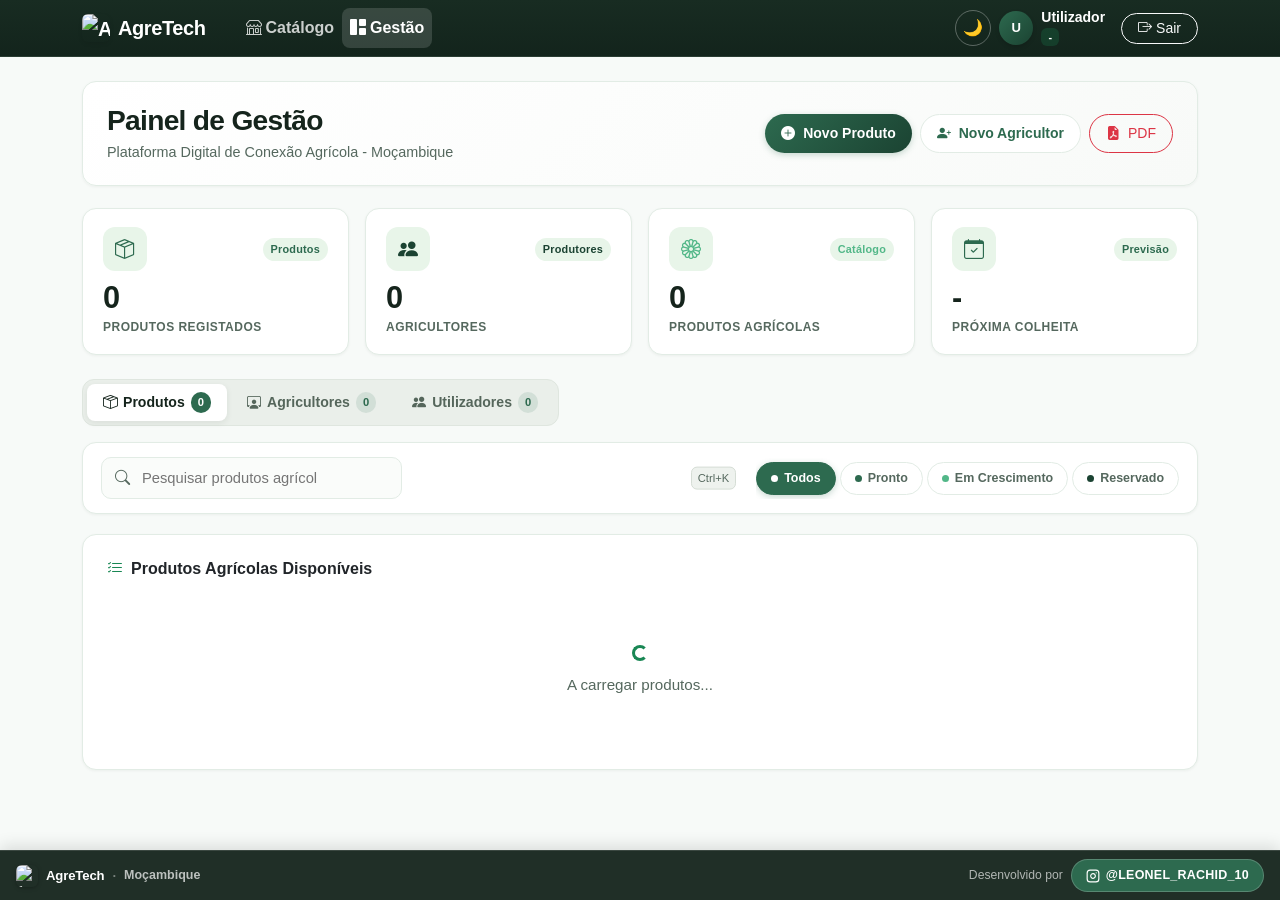
==== commit 6515dc05: "feat(ui): padronizar tema branco/verde e preto/verde, remover sincronizacao, link direto instagram -" ====
--- a/backend/src/main/resources/static/dashboard.html
+++ b/backend/src/main/resources/static/dashboard.html
@@ -7,27 +7,54 @@
     <link rel="icon" type="image/svg+xml" href="/favicon.svg">
     <link rel="alternate icon" type="image/png" href="/favicon-32x32.png">
     <link rel="apple-touch-icon" href="/apple-touch-icon.png">
+    <link rel="manifest" href="/manifest.json">
     <link href="https://cdn.jsdelivr.net/npm/bootstrap@5.3.3/dist/css/bootstrap.min.css" rel="stylesheet" integrity="sha384-QWTKZyjpPEjISv5WaRU9OFeRpok6YctnYmDr5pNlyT2bRjXh0JMhjY6hW+ALEwIH" crossorigin="anonymous">
     <link rel="stylesheet" href="https://cdn.jsdelivr.net/npm/bootstrap-icons@1.11.3/font/bootstrap-icons.min.css" integrity="sha384-XGjxtQfXaH2tnPFa9x+cqJURcUJaYZ9tJ2V50C2Dq+5A82sX8p7w/j9m4F3M4v" crossorigin="anonymous">
-    <link rel="manifest" href="/manifest.json">
+    <script>
+        (function() {
+            const saved = localStorage.getItem('agritech_theme');
+            const prefersDark = window.matchMedia && window.matchMedia('(prefers-color-scheme: dark)').matches;
+            const theme = saved || (prefersDark ? 'dark' : 'light');
+            document.documentElement.setAttribute('data-theme', theme);
+        })();
+    </script>
     <style>
         :root {
+            /* Modo Claro: Branco e Verde */
             --agri-dark: #15241C;
             --agri-primary: #2D6A4F;
             --agri-primary-hover: #1B4332;
             --agri-primary-light: #E8F5E9;
             --agri-accent: #52B788;
-            --agri-bg: #F4F6F4;
+            --agri-bg: #F7FAF8;
             --agri-surface: #FFFFFF;
-            --agri-border: #E5EAE5;
-            --agri-border-subtle: #F0F4F1;
-            --agri-text: #1C2826;
-            --agri-muted: #64746A;
+            --agri-border: #E2ECE5;
+            --agri-border-subtle: #ECF3EE;
+            --agri-text: #15241C;
+            --agri-muted: #55685E;
             --agri-shadow-sm: 0 1px 3px 0 rgba(21, 36, 28, 0.05);
             --agri-shadow: 0 4px 16px -2px rgba(21, 36, 28, 0.07), 0 2px 4px -2px rgba(21, 36, 28, 0.04);
             --agri-shadow-lg: 0 12px 28px -4px rgba(21, 36, 28, 0.10), 0 4px 8px -2px rgba(21, 36, 28, 0.04);
             --agri-radius: 14px;
             --agri-radius-sm: 10px;
+        }
+
+        [data-theme="dark"] {
+            /* Modo Escuro: Preto e Verde */
+            --agri-dark: #FFFFFF;
+            --agri-primary: #52B788;
+            --agri-primary-hover: #74C69D;
+            --agri-primary-light: #162B20;
+            --agri-accent: #74C69D;
+            --agri-bg: #0B120E;
+            --agri-surface: #14221A;
+            --agri-border: #23382D;
+            --agri-border-subtle: #192A20;
+            --agri-text: #FFFFFF;
+            --agri-muted: #9BB3A5;
+            --agri-shadow-sm: 0 1px 3px 0 rgba(0, 0, 0, 0.4);
+            --agri-shadow: 0 4px 16px -2px rgba(0, 0, 0, 0.5);
+            --agri-shadow-lg: 0 12px 28px -4px rgba(0, 0, 0, 0.6);
         }
 
         body {
@@ -125,9 +152,9 @@
             opacity: 1;
         }
         .kpi-card.kpi-emerald::before { background: #2D6A4F; }
-        .kpi-card.kpi-indigo::before { background: #4F46E5; }
-        .kpi-card.kpi-amber::before { background: #D97706; }
-        .kpi-card.kpi-teal::before { background: #0D9488; }
+        .kpi-card.kpi-forest::before { background: #1B4332; }
+        .kpi-card.kpi-mint::before { background: #40916C; }
+        .kpi-card.kpi-sage::before { background: #52B788; }
 
         .kpi-top {
             display: flex;
@@ -143,11 +170,13 @@
             align-items: center;
             justify-content: center;
             font-size: 1.25rem;
-        }
-        .kpi-emerald .kpi-icon { background: #E8F5E9; color: #2D6A4F; }
-        .kpi-indigo .kpi-icon { background: #EEF2FF; color: #4F46E5; }
-        .kpi-amber .kpi-icon { background: #FEF3C7; color: #D97706; }
-        .kpi-teal .kpi-icon { background: #CCFBF1; color: #0D9488; }
+            background: var(--agri-primary-light);
+            color: var(--agri-primary);
+        }
+        .kpi-emerald .kpi-icon { background: var(--agri-primary-light); color: var(--agri-primary); }
+        .kpi-forest .kpi-icon { background: var(--agri-primary-light); color: var(--agri-primary-hover); }
+        .kpi-mint .kpi-icon { background: var(--agri-primary-light); color: var(--agri-accent); }
+        .kpi-sage .kpi-icon { background: var(--agri-primary-light); color: var(--agri-primary); }
 
         .kpi-micro-badge {
             font-size: 0.68rem;
@@ -155,11 +184,13 @@
             padding: 3px 8px;
             border-radius: 12px;
             letter-spacing: 0.02em;
-        }
-        .kpi-emerald .kpi-micro-badge { background: #E8F5E9; color: #2D6A4F; }
-        .kpi-indigo .kpi-micro-badge { background: #EEF2FF; color: #4F46E5; }
-        .kpi-amber .kpi-micro-badge { background: #FEF3C7; color: #B45309; }
-        .kpi-teal .kpi-micro-badge { background: #CCFBF1; color: #0F766E; }
+            background: var(--agri-primary-light);
+            color: var(--agri-primary);
+        }
+        .kpi-emerald .kpi-micro-badge { background: var(--agri-primary-light); color: var(--agri-primary); }
+        .kpi-forest .kpi-micro-badge { background: var(--agri-primary-light); color: var(--agri-primary-hover); }
+        .kpi-mint .kpi-micro-badge { background: var(--agri-primary-light); color: var(--agri-accent); }
+        .kpi-sage .kpi-micro-badge { background: var(--agri-primary-light); color: var(--agri-primary); }
 
         .kpi-valor {
             font-size: clamp(1.6rem, 2.4vw, 2.1rem);
@@ -323,10 +354,10 @@
             border-radius: 50%;
             display: inline-block;
         }
-        .chip-dot-all { background: #64746A; }
-        .chip-dot-pronto { background: #10B981; }
-        .chip-dot-crescimento { background: #0EA5E9; }
-        .chip-dot-reservado { background: #F59E0B; }
+        .chip-dot-all { background: var(--agri-muted); }
+        .chip-dot-pronto { background: var(--agri-primary); }
+        .chip-dot-crescimento { background: var(--agri-accent); }
+        .chip-dot-reservado { background: var(--agri-primary-hover); }
         .btn-chip.active .chip-dot { background: #FFFFFF; }
 
         /* === CARD SECTIONS & TABLES === */
@@ -338,9 +369,10 @@
         }
         .table-agri {
             margin-bottom: 0;
+            color: var(--agri-text);
         }
         .table-agri thead th {
-            background: #F8FAF8;
+            background: var(--agri-border-subtle);
             color: var(--agri-muted);
             font-size: 0.75rem;
             text-transform: uppercase;
@@ -355,15 +387,16 @@
             font-size: 0.9rem;
             padding: 14px 16px;
             border-bottom: 1px solid var(--agri-border-subtle);
+            color: var(--agri-text);
         }
         .table-agri tbody tr:hover {
-            background: #F8FAF7;
+            background: var(--agri-primary-light);
         }
         .table-agri tbody tr:last-child td {
             border-bottom: none;
         }
 
-        /* === BADGES DE ESTADO MODERNOS === */
+        /* === BADGES DE ESTADO (VERDE & MONOCROMO) === */
         .badge-estado {
             font-size: 0.72rem;
             font-weight: 700;
@@ -372,6 +405,7 @@
             display: inline-flex;
             align-items: center;
             gap: 6px;
+            border: 1px solid transparent;
         }
         .badge-estado::before {
             content: '';
@@ -380,39 +414,38 @@
             border-radius: 50%;
         }
         .badge-pronto {
-            background: #E8F5E9;
-            color: #1B4332;
-            border: 1px solid #C8E6C9;
-        }
-        .badge-pronto::before { background: #2D6A4F; }
+            background: var(--agri-primary);
+            color: #FFFFFF;
+        }
+        .badge-pronto::before { background: #FFFFFF; }
 
         .badge-crescimento {
-            background: #E0F2FE;
-            color: #0369A1;
-            border: 1px solid #BAE6FD;
-        }
-        .badge-crescimento::before { background: #0284C7; }
+            background: var(--agri-primary-light);
+            color: var(--agri-primary);
+            border-color: var(--agri-border);
+        }
+        .badge-crescimento::before { background: var(--agri-primary); }
 
         .badge-reservado {
-            background: #FEF3C7;
-            color: #92400E;
-            border: 1px solid #FDE68A;
-        }
-        .badge-reservado::before { background: #D97706; }
+            background: var(--agri-border-subtle);
+            color: var(--agri-text);
+            border-color: var(--agri-border);
+        }
+        .badge-reservado::before { background: var(--agri-muted); }
 
         .badge-vendido {
-            background: #F3E8FF;
-            color: #6B21A8;
-            border: 1px solid #E9D5FF;
-        }
-        .badge-vendido::before { background: #9333EA; }
-
-        .badge-sucesso { background: #E8F5E9; color: #1B4332; }
-        .badge-erro { background: #FEE2E2; color: #991B1B; }
+            background: var(--agri-border-subtle);
+            color: var(--agri-muted);
+            border-color: var(--agri-border);
+        }
+        .badge-vendido::before { background: var(--agri-border); }
+
+        .badge-sucesso { background: var(--agri-primary-light); color: var(--agri-primary); }
+        .badge-erro { background: var(--agri-border-subtle); color: var(--agri-text); border: 1px solid var(--agri-border); }
 
         /* === CARTÕES MOBILE MODERNOS === */
         .mobile-produto-card {
-            background: #FFFFFF;
+            background: var(--agri-surface);
             border: 1px solid var(--agri-border);
             border-radius: var(--agri-radius);
             padding: 16px;
@@ -429,11 +462,12 @@
             bottom: 14px;
             width: 4px;
             border-radius: 0 4px 4px 0;
-        }
-        .mobile-produto-card[data-estado="PRONTO_PARA_COLHEITA"]::before { background: #2D6A4F; }
-        .mobile-produto-card[data-estado="EM_CRESCIMENTO"]::before { background: #0284C7; }
-        .mobile-produto-card[data-estado="RESERVADO"]::before { background: #D97706; }
-        .mobile-produto-card[data-estado="VENDIDO"]::before { background: #9333EA; }
+            background: var(--agri-primary);
+        }
+        .mobile-produto-card[data-estado="PRONTO_PARA_COLHEITA"]::before { background: var(--agri-primary); }
+        .mobile-produto-card[data-estado="EM_CRESCIMENTO"]::before { background: var(--agri-accent); }
+        .mobile-produto-card[data-estado="RESERVADO"]::before { background: var(--agri-muted); }
+        .mobile-produto-card[data-estado="VENDIDO"]::before { background: var(--agri-border); }
 
         .mobile-produto-card .card-top {
             display: flex;
@@ -642,7 +676,7 @@
             .search-kbd { display: none; }
         }
 
-        /* === RODAPÉ FIXO & MODAL INSTAGRAM === */
+        /* === RODAPÉ FIXO === */
         body {
             padding-bottom: 60px !important;
         }
@@ -719,177 +753,148 @@
             display: inline-flex;
             align-items: center;
             gap: 6px;
-            background: linear-gradient(135deg, #833AB4 0%, #FD1D1D 50%, #FCB045 100%);
+            background: var(--agri-primary);
             color: #FFFFFF !important;
             text-decoration: none !important;
-            padding: 5px 12px;
+            padding: 6px 14px;
             border-radius: 20px;
             font-size: 0.78rem;
             font-weight: 700;
-            border: none;
-            box-shadow: 0 2px 6px rgba(225, 48, 108, 0.3);
+            border: 1px solid rgba(255, 255, 255, 0.2);
             cursor: pointer;
-            transition: transform 0.15s ease, box-shadow 0.15s ease, filter 0.15s ease;
+            transition: all 0.2s ease;
         }
 
         .btn-instagram-creator:hover {
-            transform: translateY(-1px) scale(1.02);
-            box-shadow: 0 4px 12px rgba(225, 48, 108, 0.45);
-            filter: brightness(1.08);
+            background: var(--agri-primary-hover);
+            transform: translateY(-1px);
+            box-shadow: 0 4px 12px rgba(0, 0, 0, 0.25);
         }
 
         .btn-instagram-creator .creator-handle {
             letter-spacing: 0.02em;
         }
 
-        .btn-instagram-creator .qr-pill {
-            background: rgba(255, 255, 255, 0.25);
-            border-radius: 10px;
-            padding: 1px 6px;
-            font-size: 0.7rem;
-            display: inline-flex;
-            align-items: center;
-        }
-
-        /* Modal Instagram QR */
-        .modal-instagram-overlay {
-            position: fixed;
-            top: 0;
-            left: 0;
-            width: 100%;
-            height: 100%;
-            background: rgba(14, 25, 19, 0.75);
-            backdrop-filter: blur(6px);
-            z-index: 2000;
-            display: flex;
-            align-items: center;
-            justify-content: center;
-            padding: 16px;
-            opacity: 0;
-            pointer-events: none;
-            transition: opacity 0.25s ease;
-        }
-
-        .modal-instagram-overlay.active {
-            opacity: 1;
-            pointer-events: auto;
-        }
-
-        .modal-instagram-card {
-            background: #FFFFFF;
-            border-radius: 20px;
-            max-width: 380px;
-            width: 100%;
-            padding: 24px;
-            text-align: center;
-            box-shadow: 0 20px 40px rgba(0, 0, 0, 0.25);
-            transform: scale(0.9);
-            transition: transform 0.25s cubic-bezier(0.16, 1, 0.3, 1);
-            position: relative;
-        }
-
-        .modal-instagram-overlay.active .modal-instagram-card {
-            transform: scale(1);
-        }
-
-        .modal-instagram-close {
-            position: absolute;
-            top: 14px;
-            right: 14px;
-            background: #F1F4F1;
-            border: none;
-            width: 32px;
-            height: 32px;
-            border-radius: 50%;
-            font-size: 1.1rem;
-            color: #4A5568;
-            cursor: pointer;
-            display: flex;
-            align-items: center;
-            justify-content: center;
-            transition: background 0.15s ease;
-        }
-
-        .modal-instagram-close:hover {
-            background: #E2E8F0;
-            color: #1A202C;
-        }
-
-        .modal-instagram-img {
-            width: 220px;
-            height: auto;
-            border-radius: 14px;
-            margin: 14px auto;
-            display: block;
-            box-shadow: 0 4px 14px rgba(0, 0, 0, 0.08);
-        }
-
-        .modal-instagram-avatar {
-            width: 48px;
-            height: 48px;
-            border-radius: 50%;
-            background: linear-gradient(135deg, #833AB4 0%, #FD1D1D 50%, #FCB045 100%);
-            padding: 2px;
+        .btn-theme-toggle {
+            width: 36px;
+            height: 36px;
             display: inline-flex;
             align-items: center;
             justify-content: center;
-            margin-bottom: 8px;
-        }
-
-        .modal-instagram-avatar-inner {
-            width: 100%;
-            height: 100%;
-            border-radius: 50%;
-            background: #FFFFFF;
-            display: flex;
-            align-items: center;
-            justify-content: center;
-            font-size: 1.3rem;
-            color: #E1306C;
-        }
-
-        .modal-instagram-title {
-            font-size: 1.15rem;
-            font-weight: 800;
-            color: #1A202C;
-            margin: 0;
-        }
-
-        .modal-instagram-subtitle {
-            font-size: 0.85rem;
-            color: #E1306C;
-            font-weight: 700;
-            margin: 2px 0 10px;
-        }
-
-        .modal-instagram-hint {
-            font-size: 0.8rem;
-            color: #718096;
-            margin: 8px 0 14px;
-        }
-
-        .btn-open-instagram {
-            display: inline-flex;
-            align-items: center;
-            justify-content: center;
-            gap: 8px;
-            width: 100%;
-            background: linear-gradient(135deg, #833AB4 0%, #FD1D1D 50%, #FCB045 100%);
+            padding: 0;
+            border-radius: 50% !important;
+            font-size: 1rem;
+            border: 1px solid rgba(255, 255, 255, 0.3) !important;
+            transition: transform 0.2s ease, background-color 0.2s ease;
+        }
+        .btn-theme-toggle:hover {
+            transform: rotate(20deg);
+            background-color: rgba(255, 255, 255, 0.15) !important;
+        }
+
+        /* === ESTILOS TEMA ESCURO COMPLEMENTARES === */
+        [data-theme="dark"] .greeting-banner {
+            background: linear-gradient(135deg, #14221A 0%, #101C15 100%);
+        }
+        [data-theme="dark"] .tabs-container {
+            background: #101C15;
+            border-color: #23382D;
+        }
+        [data-theme="dark"] .tabs-container .nav-link {
+            color: #9BB3A5;
+        }
+        [data-theme="dark"] .tabs-container .nav-link:hover {
+            color: #FFFFFF;
+            background: rgba(255, 255, 255, 0.05);
+        }
+        [data-theme="dark"] .tabs-container .nav-link.active {
+            background: #1E3326;
+            color: #FFFFFF;
+            box-shadow: 0 2px 6px rgba(0, 0, 0, 0.4);
+        }
+        [data-theme="dark"] .search-box input {
+            background: #0B120E;
+            border-color: #23382D;
+            color: #FFFFFF;
+        }
+        [data-theme="dark"] .search-kbd {
+            background: #192A20;
+            border-color: #23382D;
+            color: #9BB3A5;
+        }
+        [data-theme="dark"] .btn-chip {
+            background: #14221A;
+            border-color: #23382D;
+            color: #9BB3A5;
+        }
+        [data-theme="dark"] .btn-chip:hover {
+            background: #1E3326;
+            color: #52B788;
+            border-color: #52B788;
+        }
+        [data-theme="dark"] .btn-action-icon {
+            background: #14221A;
+            border-color: #23382D;
+            color: #9BB3A5;
+        }
+        [data-theme="dark"] .btn-action-icon:hover {
+            background: #1E3326;
+            border-color: #52B788;
+            color: #52B788;
+        }
+        [data-theme="dark"] .btn-agri-secondary {
+            background: #14221A;
+            border-color: #23382D;
+            color: #52B788;
+        }
+        [data-theme="dark"] .btn-agri-secondary:hover {
+            background: #1E3326;
+            border-color: #52B788;
+            color: #74C69D;
+        }
+        [data-theme="dark"] .modal-content {
+            background: #14221A;
+            color: #FFFFFF;
+            border: 1px solid #23382D !important;
+        }
+        [data-theme="dark"] .modal-footer.bg-light {
+            background: #101C15 !important;
+        }
+        [data-theme="dark"] .form-control,
+        [data-theme="dark"] .form-select {
+            background-color: #0B120E;
+            border-color: #23382D;
+            color: #FFFFFF;
+        }
+        [data-theme="dark"] .form-control:focus,
+        [data-theme="dark"] .form-select:focus {
+            background-color: #0B120E;
+            border-color: #52B788;
+            color: #FFFFFF;
+            box-shadow: 0 0 0 3px rgba(82, 183, 136, 0.25);
+        }
+        [data-theme="dark"] .mobile-produto-card .prod-details-grid {
+            background: #101C15;
+            border-color: #1F3327;
+        }
+        [data-theme="dark"] .agri-toast {
+            background: #14221A;
+            border-color: #23382D;
+            color: #FFFFFF;
+        }
+        [data-theme="dark"] .card {
+            background: #14221A;
+            border-color: #23382D;
+            color: #FFFFFF;
+        }
+        [data-theme="dark"] .card-header.bg-white {
+            background: #14221A !important;
+            border-bottom-color: #23382D !important;
             color: #FFFFFF !important;
-            text-decoration: none !important;
-            font-weight: 700;
-            font-size: 0.88rem;
-            padding: 10px 16px;
-            border-radius: 12px;
-            border: none;
-            cursor: pointer;
-            box-shadow: 0 4px 12px rgba(225, 48, 108, 0.35);
-            transition: transform 0.15s ease, box-shadow 0.15s ease;
-        }
-
-        .btn-open-instagram:hover {
-            transform: translateY(-1px);
-            box-shadow: 0 6px 16px rgba(225, 48, 108, 0.5);
+        }
+        [data-theme="dark"] .card-footer.bg-light {
+            background: #101C15 !important;
+            border-top-color: #23382D !important;
         }
 
         @media (max-width: 576px) {
@@ -900,9 +905,6 @@
                 display: none;
             }
             .agri-footer-fixed .footer-dev-by {
-                display: none;
-            }
-            .btn-instagram-creator .qr-pill {
                 display: none;
             }
         }
@@ -932,6 +934,9 @@
                     </li>
                 </ul>
                 <div class="d-flex align-items-center gap-2 mt-3 mt-lg-0">
+                    <button type="button" class="btn btn-outline-light btn-sm btn-theme-toggle" onclick="alternarTema()" aria-label="Alternar tema claro/escuro" title="Alternar tema">
+                        <span id="theme-icon">🌙</span>
+                    </button>
                     <div class="user-avatar" id="user-avatar">U</div>
                     <div class="d-none d-sm-block text-start lh-1">
                         <div class="text-white fw-semibold small" id="user-nome-nav">Utilizador</div>
@@ -980,7 +985,7 @@
                 </div>
             </div>
             <div class="col-6 col-lg-3">
-                <div class="kpi-card kpi-indigo">
+                <div class="kpi-card kpi-forest">
                     <div class="kpi-top">
                         <div class="kpi-icon"><i class="bi bi-people-fill"></i></div>
                         <span class="kpi-micro-badge" id="kpi-produtores-micro">Produtores</span>
@@ -992,7 +997,7 @@
                 </div>
             </div>
             <div class="col-6 col-lg-3">
-                <div class="kpi-card kpi-amber">
+                <div class="kpi-card kpi-mint">
                     <div class="kpi-top">
                         <div class="kpi-icon"><i class="bi bi-flower1"></i></div>
                         <span class="kpi-micro-badge">Catálogo</span>
@@ -1004,7 +1009,7 @@
                 </div>
             </div>
             <div class="col-6 col-lg-3">
-                <div class="kpi-card kpi-teal">
+                <div class="kpi-card kpi-sage">
                     <div class="kpi-top">
                         <div class="kpi-icon"><i class="bi bi-calendar-check"></i></div>
                         <span class="kpi-micro-badge">Previsão</span>
@@ -1028,9 +1033,6 @@
                 </button>
                 <button class="nav-link admin-only" data-bs-toggle="pill" data-bs-target="#tab-utilizadores" type="button" role="tab">
                     <i class="bi bi-people-fill"></i> Utilizadores <span class="tab-badge" id="badge-tab-utilizadores">0</span>
-                </button>
-                <button class="nav-link admin-only" data-bs-toggle="pill" data-bs-target="#tab-sync" type="button" role="tab">
-                    <i class="bi bi-arrow-repeat"></i> Sincronizações
                 </button>
             </div>
         </div>
@@ -1114,21 +1116,6 @@
                     </div>
                 </div>
             </div>
-
-            <!-- ABA SINCRONIZAÇÕES -->
-            <div class="tab-pane fade" id="tab-sync" role="tabpanel">
-                <div class="card-section p-3 p-md-4">
-                    <div class="d-flex justify-content-between align-items-center mb-3">
-                        <h6 class="fw-bold mb-0 text-dark"><i class="bi bi-arrow-repeat text-success me-2"></i>Histórico de Sincronizações</h6>
-                        <button class="btn btn-agri-secondary btn-sm rounded-pill" onclick="carregarHistoricoSync()">
-                            <i class="bi bi-arrow-clockwise me-1"></i>Atualizar
-                        </button>
-                    </div>
-                    <div class="table-responsive" id="sync-lista">
-                        <div class="empty-state"><i class="bi bi-arrow-repeat"></i><p>Nenhuma sincronização registada ainda.</p></div>
-                    </div>
-                </div>
-            </div>
         </div>
     </main>
 
@@ -1319,54 +1306,39 @@
             </div>
             <div class="footer-dev-side">
                 <span class="footer-dev-by">Desenvolvido por</span>
-                <button type="button" class="btn-instagram-creator" onclick="abrirModalInstagram()" aria-label="Ver perfil Instagram de Leonel Rachid">
+                <a href="https://www.instagram.com/leonel_rachid_10/" target="_blank" rel="noopener noreferrer" class="btn-instagram-creator" aria-label="Ver perfil Instagram de Leonel Rachid">
                     <svg width="14" height="14" viewBox="0 0 24 24" fill="none" stroke="currentColor" stroke-width="2" stroke-linecap="round" stroke-linejoin="round" aria-hidden="true">
                         <rect x="2" y="2" width="20" height="20" rx="5" ry="5"></rect>
                         <path d="M16 11.37A4 4 0 1 1 12.63 8 4 4 0 0 1 16 11.37z"></path>
                         <line x1="17.5" y1="6.5" x2="17.51" y2="6.5"></line>
                     </svg>
                     <span class="creator-handle">@LEONEL_RACHID_10</span>
-                    <span class="qr-pill">QR</span>
-                </button>
+                </a>
             </div>
         </div>
     </footer>
 
-    <!-- MODAL INSTAGRAM QR CODE -->
-    <div id="modal-instagram-qr" class="modal-instagram-overlay" role="dialog" aria-modal="true" aria-labelledby="modal-insta-title" onclick="fecharModalInstagram(event)">
-        <div class="modal-instagram-card" onclick="event.stopPropagation()">
-            <button type="button" class="modal-instagram-close" onclick="fecharModalInstagram()" aria-label="Fechar">&times;</button>
-            <div class="modal-instagram-avatar">
-                <div class="modal-instagram-avatar-inner">
-                    <svg width="22" height="22" viewBox="0 0 24 24" fill="none" stroke="currentColor" stroke-width="2" stroke-linecap="round" stroke-linejoin="round" aria-hidden="true">
-                        <rect x="2" y="2" width="20" height="20" rx="5" ry="5"></rect>
-                        <path d="M16 11.37A4 4 0 1 1 12.63 8 4 4 0 0 1 16 11.37z"></path>
-                        <line x1="17.5" y1="6.5" x2="17.51" y2="6.5"></line>
-                    </svg>
-                </div>
-            </div>
-            <h3 id="modal-insta-title" class="modal-instagram-title">Leonel Rachid</h3>
-            <div class="modal-instagram-subtitle">@leonel_rachid_10</div>
-            <img src="/img/instagram-qr.png" alt="Código QR do Instagram de Leonel Rachid" class="modal-instagram-img">
-            <p class="modal-instagram-hint">Aponte a câmara do telemóvel para aceder diretamente ao perfil.</p>
-            <a href="https://www.instagram.com/leonel_rachid_10/" target="_blank" rel="noopener noreferrer" class="btn-open-instagram">
-                <svg width="16" height="16" viewBox="0 0 24 24" fill="none" stroke="currentColor" stroke-width="2" stroke-linecap="round" stroke-linejoin="round" aria-hidden="true">
-                    <rect x="2" y="2" width="20" height="20" rx="5" ry="5"></rect>
-                    <path d="M16 11.37A4 4 0 1 1 12.63 8 4 4 0 0 1 16 11.37z"></path>
-                    <line x1="17.5" y1="6.5" x2="17.51" y2="6.5"></line>
-                </svg>
-                Abrir no Instagram
-            </a>
-        </div>
-    </div>
-
     <script src="https://cdn.jsdelivr.net/npm/bootstrap@5.3.3/dist/js/bootstrap.bundle.min.js" integrity="sha384-YvpcrYf0tY3lHB60NNkmXc5s9fDVZLESaAA55NDzOxhy9GkcIdslK1eN7N6jIeHz" crossorigin="anonymous"></script>
     <script src="/js/api.js"></script>
     <script src="/js/locations.js"></script>
-    <script src="/js/db.js"></script>
-    <script src="/js/sync.js"></script>
     <script src="/js/app.js"></script>
     <script>
+        // Gestão de Tema Claro / Escuro
+        function alternarTema() {
+            const current = document.documentElement.getAttribute('data-theme') || 'light';
+            const novo = current === 'dark' ? 'light' : 'dark';
+            document.documentElement.setAttribute('data-theme', novo);
+            localStorage.setItem('agritech_theme', novo);
+            atualizarIconeTema(novo);
+        }
+
+        function atualizarIconeTema(tema) {
+            const icon = document.getElementById('theme-icon');
+            if (icon) {
+                icon.textContent = tema === 'dark' ? '☀️' : '🌙';
+            }
+        }
+
         populateProvinces('produtor-provincia', 'Selecione...');
         if (!Api.isLoggedIn()) window.location.href = '/login.html';
 
@@ -1419,6 +1391,7 @@
 
         document.addEventListener('DOMContentLoaded', async () => {
             if ('serviceWorker' in navigator) navigator.serviceWorker.register('/sw.js').catch(() => {});
+            atualizarIconeTema(document.documentElement.getAttribute('data-theme') || 'light');
 
             // Atalho de teclado Ctrl + K para focar na pesquisa
             document.addEventListener('keydown', (e) => {
@@ -1469,7 +1442,6 @@
                 isAdmin ? carregarUtilizadores() : Promise.resolve()
             ]);
             atualizarKPIs();
-            if (isAdmin) carregarHistoricoSync();
 
             // Configurar barra de pesquisa unificada entre as abas
             configurarPesquisaUnificada();
@@ -1496,9 +1468,6 @@
                     } else if (target === 'tab-utilizadores') {
                         if (chipsContainer) chipsContainer.style.setProperty('display', 'none', 'important');
                         if (inputPesquisa) inputPesquisa.placeholder = 'Pesquisar utilizadores por nome, telemóvel, perfil ou distrito...';
-                    } else if (target === 'tab-sync') {
-                        if (chipsContainer) chipsContainer.style.setProperty('display', 'none', 'important');
-                        if (inputPesquisa) inputPesquisa.placeholder = 'Pesquisar histórico de sincronizações por telemóvel...';
                     }
 
                     if (inputPesquisa) executarPesquisaUnificada(inputPesquisa.value);
@@ -1523,8 +1492,6 @@
                 filtrarCards('produtores-lista', termo);
             } else if (abaAtiva === 'tab-utilizadores') {
                 filtrarUtilizadores(termo);
-            } else if (abaAtiva === 'tab-sync') {
-                filtrarTabela('tabela-sync', termo);
             }
         }
 
@@ -1950,41 +1917,6 @@
             const total = rows.length || cards.length;
             if (contador) {
                 contador.textContent = t ? `${visiveis} de ${total} utilizador(es)` : `${total} utilizador(es)`;
-            }
-        }
-
-        // ---- RF08: HISTORICO DE SINCRONIZACOES ----
-        async function carregarHistoricoSync() {
-            const lista = document.getElementById('sync-lista');
-            if (!lista) return;
-            try {
-                const historico = await Api.get('/sync/historico');
-                if (!historico || historico.length === 0) {
-                    lista.innerHTML = '<div class="empty-state"><i class="bi bi-arrow-repeat"></i><p>Nenhuma sincronização registada ainda.</p></div>';
-                    return;
-                }
-                let html = `<table class="table table-agri table-hover mb-0" id="tabela-sync">
-                    <thead><tr>
-                        <th>Data / Hora</th><th>Ponto Focal</th><th>Agricultores</th><th>Produtos</th><th>Estado</th><th>Erros</th>
-                    </tr></thead><tbody>`;
-                historico.forEach(s => {
-                    const data = s.dataRecepcao ? new Date(s.dataRecepcao).toLocaleString('pt-MZ') : '-';
-                    const estadoBadge = s.sucesso
-                        ? '<span class="badge badge-estado badge-sucesso">Sucesso</span>'
-                        : '<span class="badge badge-estado badge-erro">Com Erros</span>';
-                    html += `<tr>
-                        <td>${data}</td>
-                        <td>${s.pontoFocalTelemovel || '-'}</td>
-                        <td class="text-center font-monospace">${s.produtoresSincronizados}</td>
-                        <td class="text-center font-monospace">${s.lotesSincronizados}</td>
-                        <td>${estadoBadge}</td>
-                        <td><small class="text-muted">${s.erros || '-'}</small></td>
-                    </tr>`;
-                });
-                html += '</tbody></table>';
-                lista.innerHTML = html;
-            } catch (e) {
-                lista.innerHTML = '<div class="empty-state"><i class="bi bi-exclamation-triangle"></i><p>Erro ao carregar histórico.</p></div>';
             }
         }
 
@@ -2032,22 +1964,6 @@
                 : 'Selecione o distrito primeiro';
             datalist.innerHTML = zonas.map(z => `<option value="${z}">`).join('');
         }
-
-        // ---- MODAL INSTAGRAM CREATOR ----
-        function abrirModalInstagram() {
-            const modal = document.getElementById('modal-instagram-qr');
-            if (modal) modal.classList.add('active');
-        }
-
-        function fecharModalInstagram(event) {
-            if (event && event.target && event.target !== event.currentTarget && !event.target.classList.contains('modal-instagram-close')) return;
-            const modal = document.getElementById('modal-instagram-qr');
-            if (modal) modal.classList.remove('active');
-        }
-
-        document.addEventListener('keydown', (e) => {
-            if (e.key === 'Escape') fecharModalInstagram();
-        });
     </script>
 </body>
 </html>
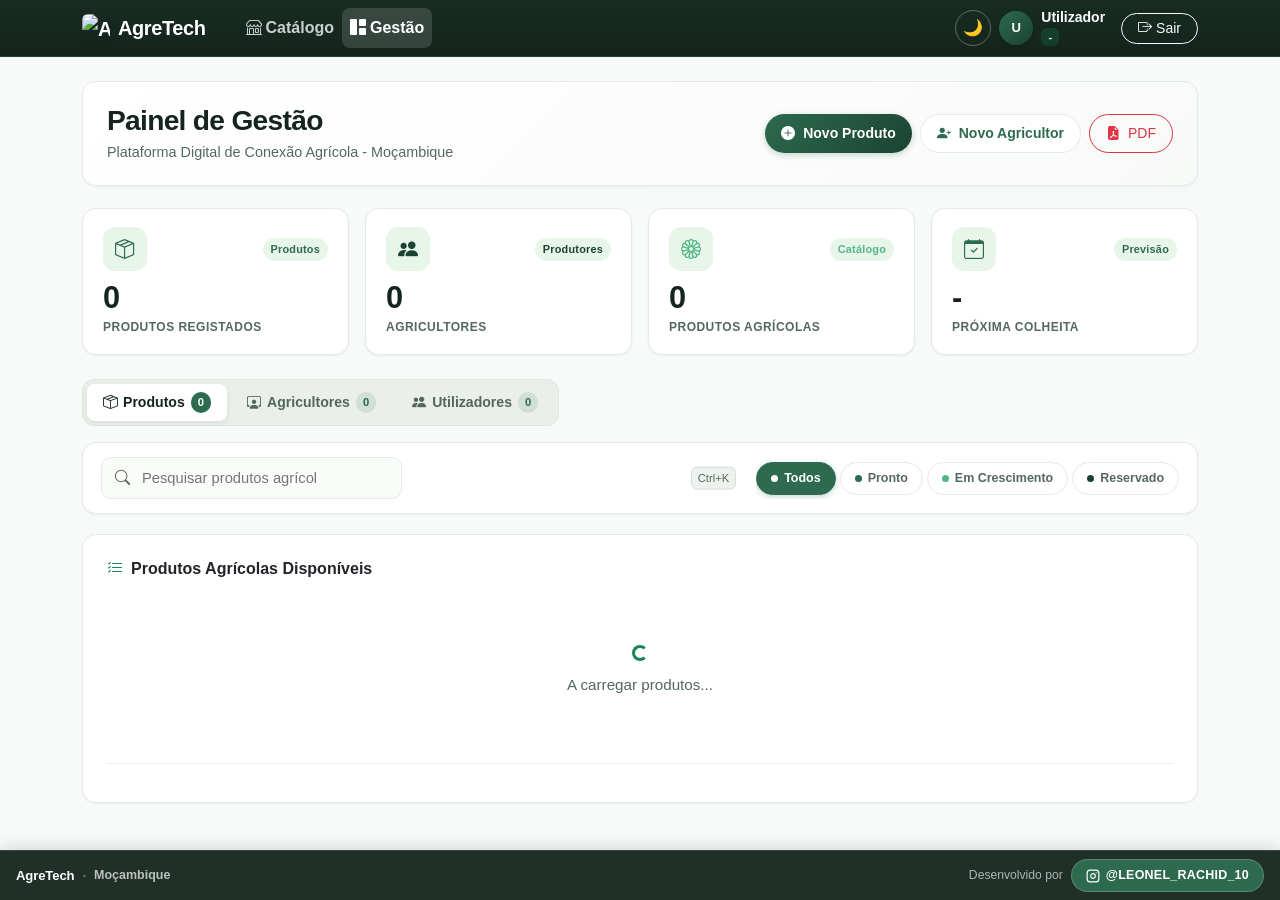
==== commit e7e20db2: "feat(ui): remove footer logo, drop filters and add pagination to catalog and dashboard" ====
--- a/backend/src/main/resources/static/dashboard.html
+++ b/backend/src/main/resources/static/dashboard.html
@@ -792,6 +792,101 @@
             background-color: rgba(255, 255, 255, 0.15) !important;
         }
 
+        /* === PAGINAÇÃO MODERNA (DASHBOARD) === */
+        .paginacao-container {
+            display: flex;
+            align-items: center;
+            justify-content: space-between;
+            gap: 12px;
+            flex-wrap: wrap;
+            margin-top: 18px;
+            padding-top: 14px;
+            border-top: 1px solid var(--agri-border-subtle);
+        }
+        .paginacao-info {
+            color: var(--agri-muted);
+            font-size: 0.82rem;
+            font-weight: 600;
+            font-variant-numeric: tabular-nums;
+        }
+        .paginacao-botoes {
+            display: inline-flex;
+            align-items: center;
+            gap: 5px;
+            flex-wrap: wrap;
+        }
+        .btn-paginacao {
+            min-width: 34px;
+            height: 34px;
+            padding: 0 10px;
+            display: inline-flex;
+            align-items: center;
+            justify-content: center;
+            border-radius: var(--agri-radius-sm);
+            border: 1px solid var(--agri-border);
+            background: var(--agri-surface);
+            color: var(--agri-text);
+            font-weight: 700;
+            font-size: 0.82rem;
+            font-variant-numeric: tabular-nums;
+            cursor: pointer;
+            transition: all 0.15s cubic-bezier(0.16, 1, 0.3, 1);
+            text-decoration: none;
+            user-select: none;
+        }
+        .btn-paginacao:hover:not(:disabled) {
+            background: var(--agri-primary-light);
+            color: var(--agri-primary);
+            border-color: var(--agri-primary);
+            transform: translateY(-1px);
+        }
+        .btn-paginacao:active:not(:disabled) {
+            transform: scale(0.96);
+        }
+        .btn-paginacao.ativa {
+            background: var(--agri-primary) !important;
+            color: #FFFFFF !important;
+            border-color: var(--agri-primary) !important;
+            box-shadow: 0 2px 6px rgba(45, 106, 79, 0.25);
+            cursor: default;
+        }
+        .btn-paginacao:disabled {
+            opacity: 0.45;
+            cursor: not-allowed;
+            background: var(--agri-bg);
+            border-color: var(--agri-border-subtle);
+            color: var(--agri-muted);
+        }
+        .paginacao-pontos {
+            display: inline-flex;
+            align-items: center;
+            justify-content: center;
+            width: 20px;
+            height: 34px;
+            color: var(--agri-muted);
+            font-weight: 700;
+        }
+        [data-theme="dark"] .btn-paginacao {
+            background: #14221A;
+            border-color: #23382D;
+            color: #FFFFFF;
+        }
+        [data-theme="dark"] .btn-paginacao:hover:not(:disabled) {
+            background: #1E382A;
+            border-color: #52B788;
+            color: #52B788;
+        }
+        [data-theme="dark"] .btn-paginacao.ativa {
+            background: #52B788 !important;
+            color: #0B120E !important;
+            border-color: #52B788 !important;
+        }
+        [data-theme="dark"] .btn-paginacao:disabled {
+            background: #101C15;
+            border-color: #192A20;
+            color: #55685E;
+        }
+
         /* === ESTILOS TEMA ESCURO COMPLEMENTARES === */
         [data-theme="dark"] .greeting-banner {
             background: linear-gradient(135deg, #14221A 0%, #101C15 100%);
@@ -1082,6 +1177,7 @@
                             <p class="mt-2 mb-0">A carregar produtos...</p>
                         </div>
                     </div>
+                    <div id="lotes-paginacao" class="paginacao-container" aria-label="Navegação da paginação"></div>
                 </div>
             </div>
 
@@ -1299,7 +1395,6 @@
     <footer class="agri-footer-fixed" role="contentinfo">
         <div class="footer-container">
             <div class="footer-brand-side">
-                <img src="/img/logo-icon.svg" alt="AgreTech" width="22" height="22" class="footer-logo">
                 <span class="footer-brand-text">AgreTech</span>
                 <span class="footer-separator">·</span>
                 <span class="footer-region">Moçambique</span>
@@ -1583,62 +1678,72 @@
             }
         }
 
+        let cacheLotes = [];
+        let paginaAtualLotes = 1;
+        const lotesPorPagina = 10;
+
+        function mudarPaginaLotes(novaPagina) {
+            paginaAtualLotes = novaPagina;
+            renderizarLotesPaginados();
+            const el = document.getElementById('tab-lotes');
+            if (el) el.scrollIntoView({ behavior: 'smooth', block: 'start' });
+        }
+
         function filtrarProdutos(termo, estado = filtroEstadoAtivo) {
-            const container = document.getElementById('lotes-lista');
+            paginaAtualLotes = 1;
+            renderizarLotesPaginados();
+        }
+
+        function renderizarLotesPaginados() {
+            const lista = document.getElementById('lotes-lista');
             const contador = document.getElementById('lotes-count-label');
-            if (!container || !contador) return;
-
-            const t = normalizarBusca(termo);
-
-            // Filtrar linhas na tabela Desktop
-            const rows = [...container.querySelectorAll('#tabela-lotes tbody tr')];
-            let encontrados = 0;
-            rows.forEach(row => {
-                const matchTexto = !t || normalizarBusca(row.textContent).includes(t);
-                const matchEstado = !estado || row.getAttribute('data-estado') === estado;
-                const visivel = matchTexto && matchEstado;
-                row.hidden = !visivel;
-                if (visivel) encontrados++;
-            });
-
-            // Filtrar cartões Mobile
-            const cards = [...container.querySelectorAll('.mobile-produto-card')];
-            cards.forEach(card => {
-                const matchTexto = !t || normalizarBusca(card.textContent).includes(t);
-                const matchEstado = !estado || card.getAttribute('data-estado') === estado;
-                card.hidden = !(matchTexto && matchEstado);
-            });
-
-            const total = rows.length || cards.length;
-            contador.textContent = (t || estado) ? `${encontrados} de ${total} produto(s)` : `${total} produto(s)`;
-        }
-
-        // ---- CARREGAR PRODUTOS (TABELA DESKTOP + CARTOES MOBILE) ----
-        async function carregarLotes() {
-            const lista = document.getElementById('lotes-lista');
+            const paginacao = document.getElementById('lotes-paginacao');
             if (!lista) return;
 
-            let lotes;
-            try {
-                lotes = await Api.getLotes();
-            } catch (e) {
-                lista.innerHTML = '<div class="empty-state"><i class="bi bi-wifi-off"></i><p>Sem conexão de rede.</p></div>';
-                return;
-            }
-
-            if (!lotes || lotes.length === 0) {
+            if (!cacheLotes || cacheLotes.length === 0) {
                 const acaoVazia = (isAdmin || isProdutor)
                     ? '<button type="button" class="btn btn-agri-primary btn-sm rounded-pill px-3" data-bs-toggle="modal" data-bs-target="#modal-novo-lote" onclick="App.preencherFormLote()"><i class="bi bi-plus-lg me-1"></i>Registar primeiro produto</button>'
                     : '';
                 lista.innerHTML = '<div class="empty-state"><i class="bi bi-inbox"></i><p class="mb-3">Ainda não há produtos registados no sistema.</p>' + acaoVazia + '</div>';
-                document.getElementById('lotes-count-label').textContent = '0 produto(s)';
+                if (contador) contador.textContent = '0 produto(s)';
+                if (paginacao) paginacao.innerHTML = '';
                 return;
             }
 
-            document.getElementById('lotes-count-label').textContent = lotes.length + ' produto(s)';
+            const t = normalizarBusca(document.getElementById('pesquisa-unificada')?.value || '');
+            const estado = filtroEstadoAtivo;
+
+            // Filtragem por texto e estado
+            const filtrados = cacheLotes.filter(l => {
+                const textoCompleto = `${l.culturaNome || ''} ${l.produtorNome || ''} ${l.provincia || ''} ${l.distrito || ''} ${l.bairro || ''} ${l.associacaoLocalidade || ''}`;
+                const matchTexto = !t || normalizarBusca(textoCompleto).includes(t);
+                const matchEstado = !estado || l.estado === estado;
+                return matchTexto && matchEstado;
+            });
+
+            const total = filtrados.length;
+            const totalPaginas = Math.max(1, Math.ceil(total / lotesPorPagina));
+            paginaAtualLotes = Math.max(1, Math.min(paginaAtualLotes, totalPaginas));
+
+            if (total === 0) {
+                lista.innerHTML = '<div class="empty-state"><i class="bi bi-search"></i><p class="mb-0">Nenhum produto encontrado com os critérios indicados.</p></div>';
+                if (contador) contador.textContent = (t || estado) ? `0 de ${cacheLotes.length} produto(s)` : '0 produto(s)';
+                if (paginacao) paginacao.innerHTML = '';
+                return;
+            }
+
+            const inicio = (paginaAtualLotes - 1) * lotesPorPagina;
+            const fim = Math.min(inicio + lotesPorPagina, total);
+            const paginaLotes = filtrados.slice(inicio, fim);
+
+            if (contador) {
+                contador.textContent = (t || estado)
+                    ? `A apresentar ${inicio + 1} a ${fim} de ${total} (total: ${cacheLotes.length})`
+                    : `A apresentar ${inicio + 1} a ${fim} de ${total} produto(s)`;
+            }
+
             const badgeClass = { EM_CRESCIMENTO: 'badge-crescimento', PRONTO_PARA_COLHEITA: 'badge-pronto', RESERVADO: 'badge-reservado', VENDIDO: 'badge-vendido' };
             const badgeLabel = { EM_CRESCIMENTO: 'Em Crescimento', PRONTO_PARA_COLHEITA: 'Pronto p/ Colheita', RESERVADO: 'Reservado', VENDIDO: 'Vendido' };
-
             const mostrarAgricultor = !isProdutor;
 
             // 1. Tabela Desktop / Tablet
@@ -1657,7 +1762,7 @@
             // 2. Cartões Mobile para Smartphones
             let htmlCards = `<div class="d-md-none" id="cards-lotes">`;
 
-            lotes.forEach(l => {
+            paginaLotes.forEach(l => {
                 const preco = l.precoPorUnidade ? Number.parseFloat(l.precoPorUnidade).toLocaleString('pt-MZ') + ' MT' : '-';
                 const qty = Number.parseFloat(l.quantidadeEstimada).toLocaleString('pt-MZ') + ' ' + (l.unidadeMedida || 'KG');
                 
@@ -1714,7 +1819,65 @@
             htmlCards += '</div>';
 
             lista.innerHTML = htmlTable + htmlCards;
-            filtrarProdutos(document.getElementById('pesquisa-unificada')?.value || '', filtroEstadoAtivo);
+
+            if (paginacao) {
+                paginacao.innerHTML = gerarHtmlPaginacaoDashboard(totalPaginas, paginaAtualLotes, total, 'mudarPaginaLotes');
+            }
+        }
+
+        function gerarHtmlPaginacaoDashboard(totalPaginas, paginaAtual, totalItens, nomeFuncao) {
+            if (totalPaginas <= 1) {
+                return `<div class="paginacao-info">${totalItens} produto(s) no total</div>`;
+            }
+
+            let botoesHtml = '';
+            const desabilitarAnterior = paginaAtual === 1;
+            botoesHtml += `<button type="button" class="btn-paginacao" ${desabilitarAnterior ? 'disabled' : ''} onclick="${nomeFuncao}(${paginaAtual - 1})" aria-label="Página anterior">← Anterior</button>`;
+
+            const delta = 2;
+            const alcance = [];
+            for (let i = Math.max(2, paginaAtual - delta); i <= Math.min(totalPaginas - 1, paginaAtual + delta); i++) {
+                alcance.push(i);
+            }
+
+            if (paginaAtual - delta > 2) alcance.unshift('...');
+            if (paginaAtual + delta < totalPaginas - 1) alcance.push('...');
+
+            alcance.unshift(1);
+            if (totalPaginas > 1) alcance.push(totalPaginas);
+
+            alcance.forEach(item => {
+                if (item === '...') {
+                    botoesHtml += `<span class="paginacao-pontos">…</span>`;
+                } else {
+                    const ativa = item === paginaAtual;
+                    botoesHtml += `<button type="button" class="btn-paginacao ${ativa ? 'ativa' : ''}" ${ativa ? 'aria-current="page"' : ''} onclick="${nomeFuncao}(${item})">${item}</button>`;
+                }
+            });
+
+            const desabilitarSeguinte = paginaAtual === totalPaginas;
+            botoesHtml += `<button type="button" class="btn-paginacao" ${desabilitarSeguinte ? 'disabled' : ''} onclick="${nomeFuncao}(${paginaAtual + 1})" aria-label="Página seguinte">Seguinte →</button>`;
+
+            return `
+                <div class="paginacao-info">Página ${paginaAtual} de ${totalPaginas} (${totalItens} produtos)</div>
+                <div class="paginacao-botoes">${botoesHtml}</div>
+            `;
+        }
+
+        // ---- CARREGAR PRODUTOS (TABELA DESKTOP + CARTOES MOBILE) ----
+        async function carregarLotes() {
+            const lista = document.getElementById('lotes-lista');
+            if (!lista) return;
+
+            try {
+                cacheLotes = await Api.getLotes() || [];
+            } catch (e) {
+                lista.innerHTML = '<div class="empty-state"><i class="bi bi-wifi-off"></i><p>Sem conexão de rede.</p></div>';
+                cacheLotes = [];
+                return;
+            }
+
+            renderizarLotesPaginados();
         }
 
         // Submissão de Novo Produto com Feedback Moderno
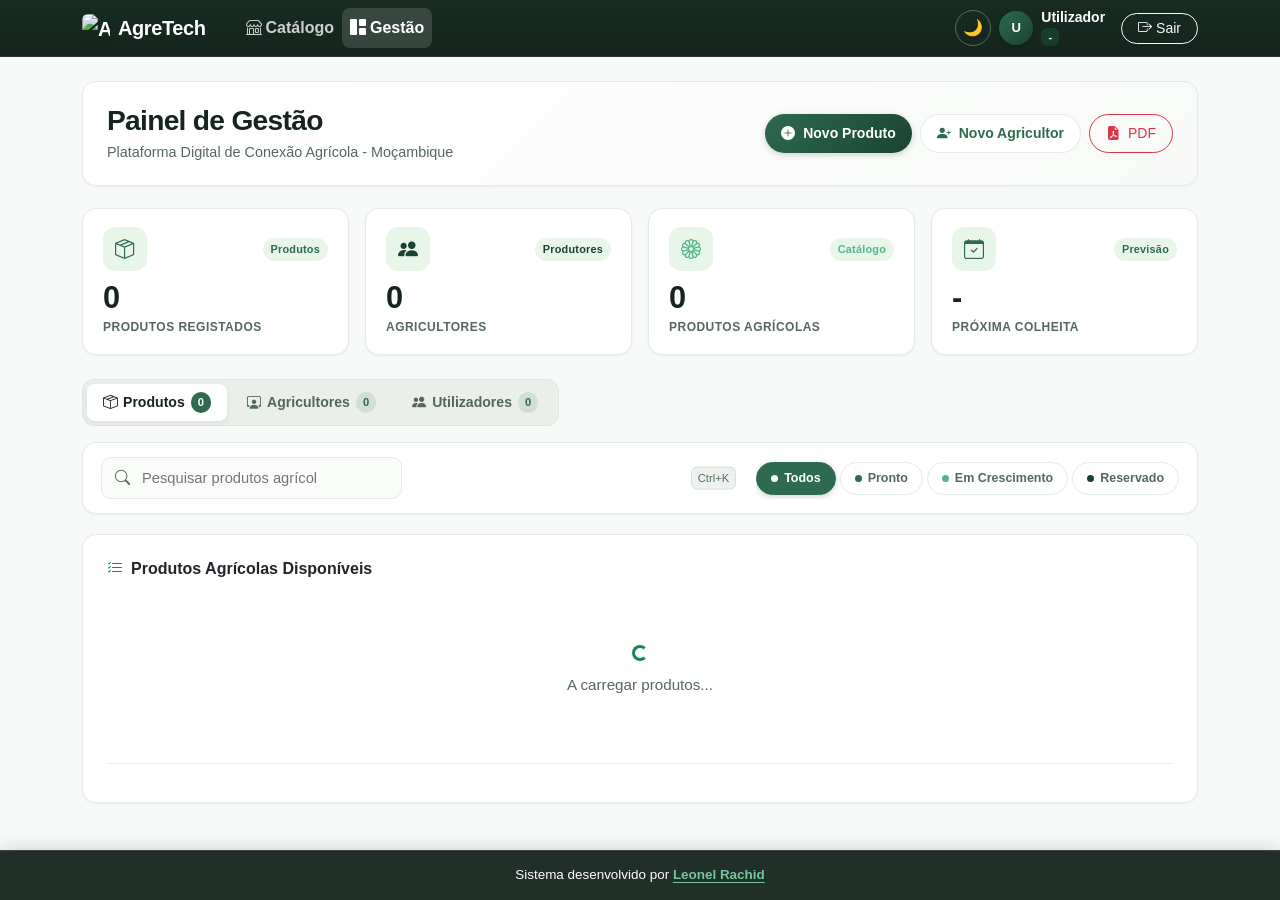
==== commit f63eb7c3: "feat(catalog): seed mozambican products, restore search filters and set clean copyright footer" ====
--- a/backend/src/main/resources/static/dashboard.html
+++ b/backend/src/main/resources/static/dashboard.html
@@ -705,74 +705,27 @@
             padding: 0 16px;
             display: flex;
             align-items: center;
-            justify-content: space-between;
-            gap: 12px;
-        }
-
-        .agri-footer-fixed .footer-brand-side {
-            display: flex;
-            align-items: center;
-            gap: 8px;
-            font-size: 0.82rem;
-            font-weight: 600;
-        }
-
-        .agri-footer-fixed .footer-logo {
-            border-radius: 6px;
-            box-shadow: 0 1px 4px rgba(0, 0, 0, 0.3);
-        }
-
-        .agri-footer-fixed .footer-brand-text {
+            justify-content: center;
+            text-align: center;
+        }
+
+        .footer-copy {
+            color: #FFFFFF;
+            font-size: 0.84rem;
+            font-weight: 500;
+        }
+
+        .link-autor {
+            color: #74C69D;
             font-weight: 750;
-            color: #FFFFFF;
-            letter-spacing: -0.01em;
-        }
-
-        .agri-footer-fixed .footer-separator {
-            color: rgba(255, 255, 255, 0.4);
-        }
-
-        .agri-footer-fixed .footer-region {
-            color: rgba(255, 255, 255, 0.7);
-            font-size: 0.78rem;
-        }
-
-        .agri-footer-fixed .footer-dev-side {
-            display: flex;
-            align-items: center;
-            gap: 8px;
-        }
-
-        .agri-footer-fixed .footer-dev-by {
-            font-size: 0.76rem;
-            color: rgba(255, 255, 255, 0.65);
-            font-weight: 500;
-        }
-
-        .btn-instagram-creator {
-            display: inline-flex;
-            align-items: center;
-            gap: 6px;
-            background: var(--agri-primary);
-            color: #FFFFFF !important;
-            text-decoration: none !important;
-            padding: 6px 14px;
-            border-radius: 20px;
-            font-size: 0.78rem;
-            font-weight: 700;
-            border: 1px solid rgba(255, 255, 255, 0.2);
-            cursor: pointer;
-            transition: all 0.2s ease;
-        }
-
-        .btn-instagram-creator:hover {
-            background: var(--agri-primary-hover);
-            transform: translateY(-1px);
-            box-shadow: 0 4px 12px rgba(0, 0, 0, 0.25);
-        }
-
-        .btn-instagram-creator .creator-handle {
-            letter-spacing: 0.02em;
+            text-decoration: underline;
+            text-underline-offset: 3px;
+            transition: color 0.15s ease;
+        }
+
+        .link-autor:hover,
+        .link-autor:focus-visible {
+            color: #A7E3C0;
         }
 
         .btn-theme-toggle {
@@ -1177,7 +1130,7 @@
                             <p class="mt-2 mb-0">A carregar produtos...</p>
                         </div>
                     </div>
-                    <div id="lotes-paginacao" class="paginacao-container" aria-label="Navegação da paginação"></div>
+                    <nav id="lotes-paginacao" class="paginacao-container" aria-label="Paginação de produtos agrícolas"></nav>
                 </div>
             </div>
 
@@ -1394,22 +1347,7 @@
     <!-- RODAPÉ FIXO -->
     <footer class="agri-footer-fixed" role="contentinfo">
         <div class="footer-container">
-            <div class="footer-brand-side">
-                <span class="footer-brand-text">AgreTech</span>
-                <span class="footer-separator">·</span>
-                <span class="footer-region">Moçambique</span>
-            </div>
-            <div class="footer-dev-side">
-                <span class="footer-dev-by">Desenvolvido por</span>
-                <a href="https://www.instagram.com/leonel_rachid_10/" target="_blank" rel="noopener noreferrer" class="btn-instagram-creator" aria-label="Ver perfil Instagram de Leonel Rachid">
-                    <svg width="14" height="14" viewBox="0 0 24 24" fill="none" stroke="currentColor" stroke-width="2" stroke-linecap="round" stroke-linejoin="round" aria-hidden="true">
-                        <rect x="2" y="2" width="20" height="20" rx="5" ry="5"></rect>
-                        <path d="M16 11.37A4 4 0 1 1 12.63 8 4 4 0 0 1 16 11.37z"></path>
-                        <line x1="17.5" y1="6.5" x2="17.51" y2="6.5"></line>
-                    </svg>
-                    <span class="creator-handle">@LEONEL_RACHID_10</span>
-                </a>
-            </div>
+            <span class="footer-copy">Sistema desenvolvido por <a href="https://www.instagram.com/leonel_rachid_10/" target="_blank" rel="noopener noreferrer" class="link-autor" aria-label="Ver perfil Instagram de Leonel Rachid">Leonel Rachid</a></span>
         </div>
     </footer>
 
@@ -1764,26 +1702,29 @@
 
             paginaLotes.forEach(l => {
                 const preco = l.precoPorUnidade ? Number.parseFloat(l.precoPorUnidade).toLocaleString('pt-MZ') + ' MT' : '-';
-                const qty = Number.parseFloat(l.quantidadeEstimada).toLocaleString('pt-MZ') + ' ' + (l.unidadeMedida || 'KG');
+                const qty = Number.parseFloat(l.quantidadeEstimada).toLocaleString('pt-MZ') + ' ' + (App.escapeHtml(l.unidadeMedida) || 'KG');
+                const culturaNomeEsc = App.escapeHtml(l.culturaNome || '');
+                const produtorNomeEsc = App.escapeHtml(l.produtorNome || '-');
                 
                 let actions = '';
                 if (isAdmin || isProdutor) {
-                    actions += `<button class="btn-action-icon me-1" onclick="abrirEdicaoLote(${l.id}, ${l.precoPorUnidade||0}, ${l.quantidadeEstimada}, '${l.estado}', '${l.unidadeMedida || 'unidade'}')" title="Editar produto" aria-label="Editar produto ${l.culturaNome}"><i class="bi bi-pencil"></i></button>`;
+                    actions += `<button class="btn-action-icon me-1" onclick="abrirEdicaoLote(${l.id})" title="Editar produto" aria-label="Editar produto ${culturaNomeEsc}"><i class="bi bi-pencil"></i></button>`;
                 }
                 if (isAdmin) {
-                    actions += `<button class="btn-action-icon btn-action-danger" onclick="confirmarRemoverLote(${l.id}, '${l.culturaNome}')" title="Remover produto" aria-label="Remover produto ${l.culturaNome}"><i class="bi bi-trash3"></i></button>`;
+                    actions += `<button class="btn-action-icon btn-action-danger" onclick="confirmarRemoverLote(${l.id})" title="Remover produto" aria-label="Remover produto ${culturaNomeEsc}"><i class="bi bi-trash3"></i></button>`;
                 }
-                const localidade = [l.provincia, l.distrito, l.bairro].filter(Boolean).join(' · ') || l.associacaoLocalidade || '';
+                const rawLocalidade = [l.provincia, l.distrito, l.bairro].filter(Boolean).join(' · ') || l.associacaoLocalidade || '';
+                const localidade = App.escapeHtml(rawLocalidade);
 
                 // Linha Desktop
                 htmlTable += `<tr data-estado="${l.estado}">
                     <td>
-                        <div class="fw-bold text-dark">${l.culturaNome}</div>
+                        <div class="fw-bold text-dark">${culturaNomeEsc}</div>
                     </td>
-                    ${mostrarAgricultor ? `<td><div class="fw-semibold">${l.produtorNome || '-'}</div>${localidade ? '<small class="text-muted"><i class="bi bi-geo-alt"></i> ' + localidade + '</small>' : ''}</td>` : ''}
+                    ${mostrarAgricultor ? `<td><div class="fw-semibold">${produtorNomeEsc}</div>${localidade ? '<small class="text-muted"><i class="bi bi-geo-alt"></i> ' + localidade + '</small>' : ''}</td>` : ''}
                     <td><span class="fw-bold">${qty}</span></td>
                     <td><span class="badge bg-light text-dark border">${preco}</span></td>
-                    <td><small class="text-muted"><i class="bi bi-calendar3 me-1"></i>${l.dataColheitaPrevista || '-'}</small></td>
+                    <td><small class="text-muted"><i class="bi bi-calendar3 me-1"></i>${App.escapeHtml(l.dataColheitaPrevista) || '-'}</small></td>
                     <td><span class="badge-estado ${badgeClass[l.estado] || ''}">${badgeLabel[l.estado] || l.estado}</span></td>
                     <td class="text-end">${actions}</td>
                 </tr>`;
@@ -1792,8 +1733,8 @@
                 htmlCards += `<div class="mobile-produto-card" data-estado="${l.estado}">
                     <div class="card-top">
                         <div>
-                            <div class="prod-nome">${l.culturaNome}</div>
-                            ${mostrarAgricultor ? `<div class="prod-meta"><i class="bi bi-person text-success"></i> ${l.produtorNome || '-'}${localidade ? ' · ' + localidade : ''}</div>` : ''}
+                            <div class="prod-nome">${culturaNomeEsc}</div>
+                            ${mostrarAgricultor ? `<div class="prod-meta"><i class="bi bi-person text-success"></i> ${produtorNomeEsc}${localidade ? ' · ' + localidade : ''}</div>` : ''}
                         </div>
                         <span class="badge-estado ${badgeClass[l.estado] || ''}">${badgeLabel[l.estado] || l.estado}</span>
                     </div>
@@ -1808,7 +1749,7 @@
                         </div>
                         <div class="prod-detail-item">
                             <div class="label">Colheita</div>
-                            <div class="value">${l.dataColheitaPrevista || '-'}</div>
+                            <div class="value">${App.escapeHtml(l.dataColheitaPrevista) || '-'}</div>
                         </div>
                     </div>
                     ${actions ? `<div class="card-actions">${actions}</div>` : ''}
@@ -1821,47 +1762,8 @@
             lista.innerHTML = htmlTable + htmlCards;
 
             if (paginacao) {
-                paginacao.innerHTML = gerarHtmlPaginacaoDashboard(totalPaginas, paginaAtualLotes, total, 'mudarPaginaLotes');
-            }
-        }
-
-        function gerarHtmlPaginacaoDashboard(totalPaginas, paginaAtual, totalItens, nomeFuncao) {
-            if (totalPaginas <= 1) {
-                return `<div class="paginacao-info">${totalItens} produto(s) no total</div>`;
-            }
-
-            let botoesHtml = '';
-            const desabilitarAnterior = paginaAtual === 1;
-            botoesHtml += `<button type="button" class="btn-paginacao" ${desabilitarAnterior ? 'disabled' : ''} onclick="${nomeFuncao}(${paginaAtual - 1})" aria-label="Página anterior">← Anterior</button>`;
-
-            const delta = 2;
-            const alcance = [];
-            for (let i = Math.max(2, paginaAtual - delta); i <= Math.min(totalPaginas - 1, paginaAtual + delta); i++) {
-                alcance.push(i);
-            }
-
-            if (paginaAtual - delta > 2) alcance.unshift('...');
-            if (paginaAtual + delta < totalPaginas - 1) alcance.push('...');
-
-            alcance.unshift(1);
-            if (totalPaginas > 1) alcance.push(totalPaginas);
-
-            alcance.forEach(item => {
-                if (item === '...') {
-                    botoesHtml += `<span class="paginacao-pontos">…</span>`;
-                } else {
-                    const ativa = item === paginaAtual;
-                    botoesHtml += `<button type="button" class="btn-paginacao ${ativa ? 'ativa' : ''}" ${ativa ? 'aria-current="page"' : ''} onclick="${nomeFuncao}(${item})">${item}</button>`;
-                }
-            });
-
-            const desabilitarSeguinte = paginaAtual === totalPaginas;
-            botoesHtml += `<button type="button" class="btn-paginacao" ${desabilitarSeguinte ? 'disabled' : ''} onclick="${nomeFuncao}(${paginaAtual + 1})" aria-label="Página seguinte">Seguinte →</button>`;
-
-            return `
-                <div class="paginacao-info">Página ${paginaAtual} de ${totalPaginas} (${totalItens} produtos)</div>
-                <div class="paginacao-botoes">${botoesHtml}</div>
-            `;
+                paginacao.innerHTML = App.gerarHtmlPaginacao(totalPaginas, paginaAtualLotes, total, 'mudarPaginaLotes');
+            }
         }
 
         // ---- CARREGAR PRODUTOS (TABELA DESKTOP + CARTOES MOBILE) ----
@@ -1872,9 +1774,22 @@
             try {
                 cacheLotes = await Api.getLotes() || [];
             } catch (e) {
-                lista.innerHTML = '<div class="empty-state"><i class="bi bi-wifi-off"></i><p>Sem conexão de rede.</p></div>';
-                cacheLotes = [];
-                return;
+                console.warn('Falha em Api.getLotes(), tentando fallback para catálogo:', e);
+                try {
+                    cacheLotes = await Api.getCatalogo({}) || [];
+                } catch (e2) {
+                    console.warn('Falha em Api.getCatalogo():', e2);
+                    lista.innerHTML = `
+                        <div class="empty-state">
+                            <i class="bi bi-arrow-clockwise fs-1 text-muted"></i>
+                            <p class="mt-2 mb-3">Não foi possível carregar os produtos de momento.</p>
+                            <button type="button" class="btn btn-sm btn-outline-success" onclick="carregarLotes()">
+                                <i class="bi bi-arrow-clockwise me-1"></i>Tentar novamente
+                            </button>
+                        </div>`;
+                    cacheLotes = [];
+                    return;
+                }
             }
 
             renderizarLotesPaginados();
@@ -1910,13 +1825,16 @@
             document.getElementById('lote-preco-unidade-label').textContent = unidade;
         }
 
-        function abrirEdicaoLote(id, preco, quantidade, estado, unidade) {
+        function abrirEdicaoLote(id) {
+            const l = cacheLotes.find(item => item.id === id);
+            if (!l) return;
             document.getElementById('edit-lote-id').value = id;
-            document.getElementById('edit-preco').value = preco || '';
-            document.getElementById('edit-quantidade').value = quantidade || '';
-            document.getElementById('edit-estado').value = estado || 'EM_CRESCIMENTO';
-            document.getElementById('edit-unidade-label').textContent = unidade || 'unidade';
-            document.getElementById('edit-preco-unidade-label').textContent = unidade || 'unidade';
+            document.getElementById('edit-preco').value = l.precoPorUnidade || '';
+            document.getElementById('edit-quantidade').value = l.quantidadeEstimada || '';
+            document.getElementById('edit-estado').value = l.estado || 'EM_CRESCIMENTO';
+            const unidade = l.unidadeMedida || 'unidade';
+            document.getElementById('edit-unidade-label').textContent = unidade;
+            document.getElementById('edit-preco-unidade-label').textContent = unidade;
             new bootstrap.Modal(document.getElementById('modal-editar-lote')).show();
         }
 
@@ -1942,8 +1860,10 @@
 
         // Confirmação Moderna de Remoção
         let idLoteParaRemover = null;
-        function confirmarRemoverLote(id, nome) {
+        function confirmarRemoverLote(id) {
             idLoteParaRemover = id;
+            const l = cacheLotes.find(item => item.id === id);
+            const nome = l ? App.escapeHtml(l.culturaNome) : 'produto';
             document.getElementById('confirmar-remover-msg').textContent = `Tem certeza que deseja remover o produto "${nome}" do sistema?`;
             const modal = new bootstrap.Modal(document.getElementById('modal-confirmar-remover'));
             
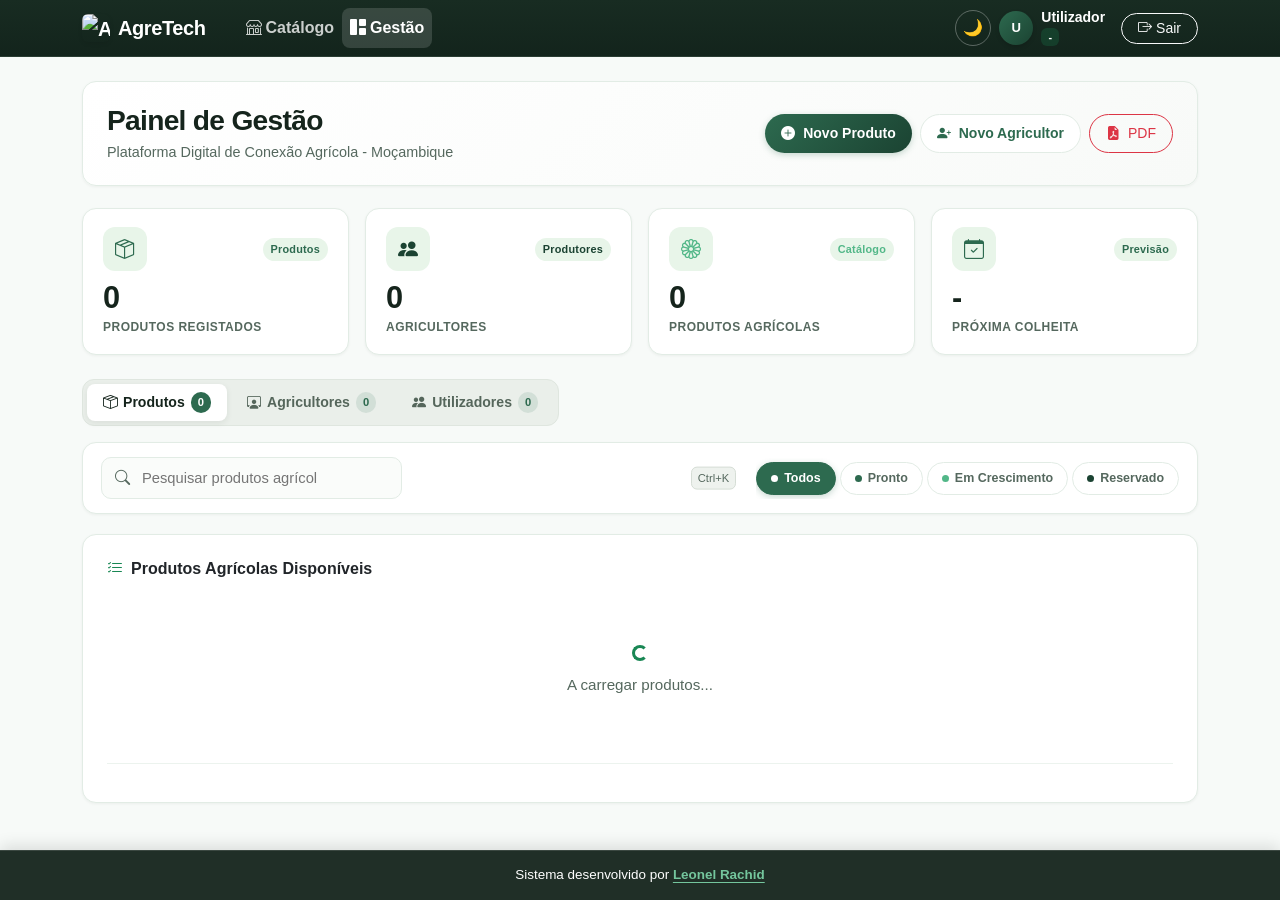
==== commit 24c5a255: "refactor(data): remove all fictitious data and purge previous mock records" ====
--- a/backend/src/main/resources/static/dashboard.html
+++ b/backend/src/main/resources/static/dashboard.html
@@ -1276,7 +1276,7 @@
                     <div class="modal-body p-4">
                         <div class="mb-3">
                             <label class="form-label fw-semibold small">Nome Completo <span class="text-danger">*</span></label>
-                            <input type="text" name="nome" class="form-control form-control-sm" placeholder="Ex: Mateus Sitoe" required>
+                            <input type="text" name="nome" class="form-control form-control-sm" placeholder="Nome completo do agricultor" required>
                         </div>
                         <div class="mb-3">
                             <label class="form-label fw-semibold small">Telemóvel <span class="text-danger">*</span></label>
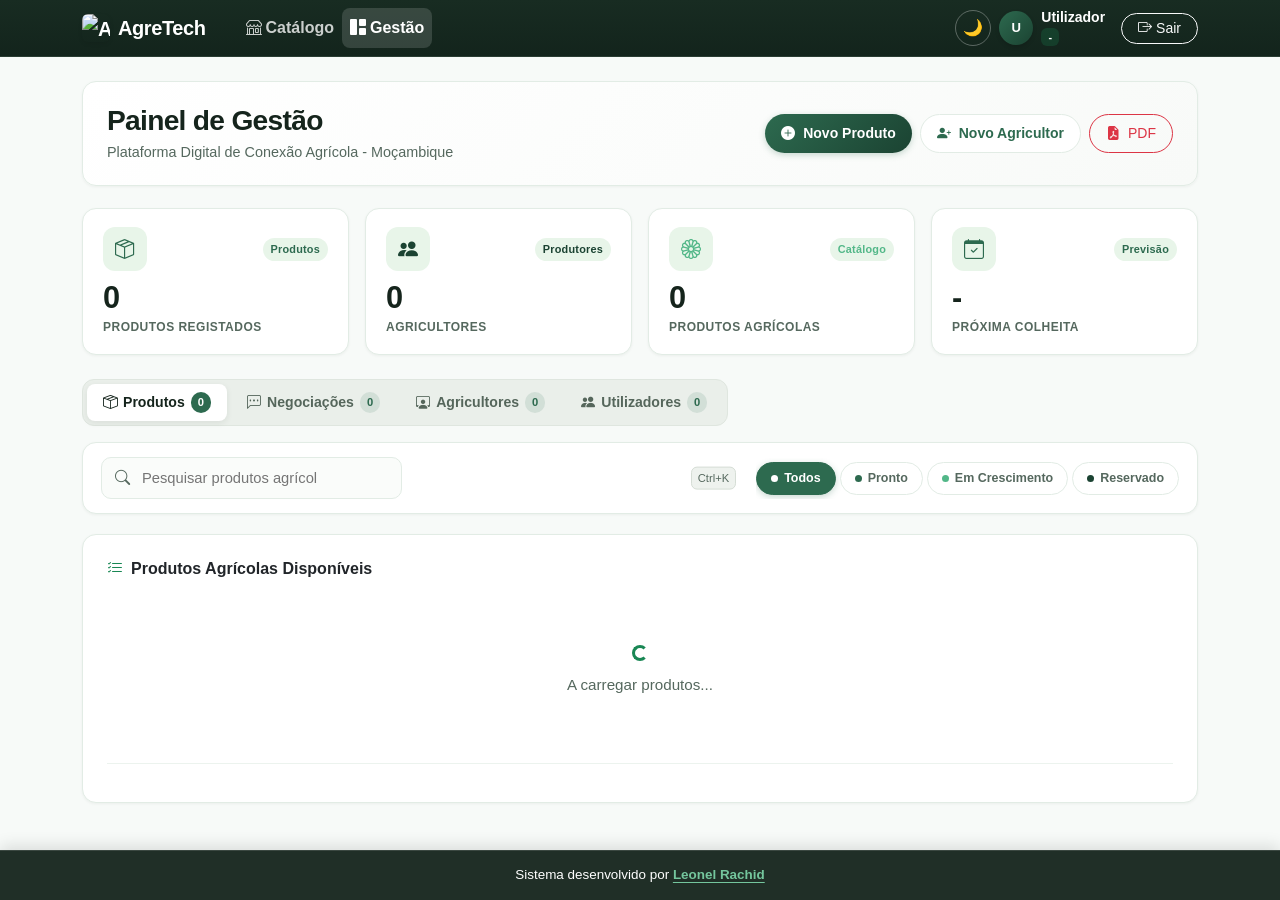
==== commit 690d7bf4: "feat(reservas): gestão de negociações e intenções de compra (RF05) - Backend: endpoints GET/POST/PAT" ====
--- a/backend/src/main/resources/static/dashboard.html
+++ b/backend/src/main/resources/static/dashboard.html
@@ -443,6 +443,52 @@
         .badge-sucesso { background: var(--agri-primary-light); color: var(--agri-primary); }
         .badge-erro { background: var(--agri-border-subtle); color: var(--agri-text); border: 1px solid var(--agri-border); }
 
+        /* Badges de Negociação (Verde & Monocromo) */
+        .badge-negocio-INICIADO {
+            background: var(--agri-primary-light);
+            color: var(--agri-primary);
+            border: 1px solid var(--agri-border);
+        }
+        .badge-negocio-INICIADO::before { background: var(--agri-primary); }
+
+        .badge-negocio-EM_NEGOCIACAO {
+            background: var(--agri-primary);
+            color: #FFFFFF;
+        }
+        .badge-negocio-EM_NEGOCIACAO::before { background: #FFFFFF; }
+
+        .badge-negocio-CONCLUIDO {
+            background: #14221A;
+            color: #52B788;
+            border: 1px solid #52B788;
+        }
+        .badge-negocio-CONCLUIDO::before { background: #52B788; }
+
+        .badge-negocio-CANCELADO {
+            background: var(--agri-border-subtle);
+            color: var(--agri-muted);
+            border: 1px solid var(--agri-border);
+        }
+        .badge-negocio-CANCELADO::before { background: var(--agri-muted); }
+
+        /* Select de Estado de Negociação */
+        .select-estado-negocio {
+            font-size: 0.78rem;
+            font-weight: 700;
+            padding: 3px 8px;
+            border-radius: var(--agri-radius-sm);
+            border: 1px solid var(--agri-border);
+            background: var(--agri-surface);
+            color: var(--agri-text);
+            cursor: pointer;
+            transition: all 0.15s ease;
+        }
+        .select-estado-negocio:focus {
+            border-color: var(--agri-primary);
+            outline: none;
+            box-shadow: 0 0 0 2px rgba(45, 106, 79, 0.15);
+        }
+
         /* === CARTÕES MOBILE MODERNOS === */
         .mobile-produto-card {
             background: var(--agri-surface);
@@ -468,6 +514,10 @@
         .mobile-produto-card[data-estado="EM_CRESCIMENTO"]::before { background: var(--agri-accent); }
         .mobile-produto-card[data-estado="RESERVADO"]::before { background: var(--agri-muted); }
         .mobile-produto-card[data-estado="VENDIDO"]::before { background: var(--agri-border); }
+        .mobile-produto-card[data-estado-negocio="INICIADO"]::before { background: var(--agri-accent); }
+        .mobile-produto-card[data-estado-negocio="EM_NEGOCIACAO"]::before { background: var(--agri-primary); }
+        .mobile-produto-card[data-estado-negocio="CONCLUIDO"]::before { background: #52B788; }
+        .mobile-produto-card[data-estado-negocio="CANCELADO"]::before { background: var(--agri-muted); }
 
         .mobile-produto-card .card-top {
             display: flex;
@@ -1073,13 +1123,16 @@
         <!-- SEGMENTED TABS -->
         <div class="d-flex justify-content-between align-items-center mb-3">
             <div class="tabs-container" id="pills-tab" role="tablist">
-                <button class="nav-link active" data-bs-toggle="pill" data-bs-target="#tab-lotes" type="button" role="tab">
+                <button class="nav-link active" data-bs-toggle="pill" data-bs-target="#tab-lotes" type="button" role="tab" id="pill-produtos">
                     <i class="bi bi-box-seam"></i> Produtos <span class="tab-badge" id="badge-tab-produtos">0</span>
                 </button>
-                <button class="nav-link admin-only" data-bs-toggle="pill" data-bs-target="#tab-produtores" type="button" role="tab">
+                <button class="nav-link" data-bs-toggle="pill" data-bs-target="#tab-reservas" type="button" role="tab" id="pill-reservas">
+                    <i class="bi bi-chat-left-dots"></i> Negociações <span class="tab-badge" id="badge-tab-reservas">0</span>
+                </button>
+                <button class="nav-link admin-only" data-bs-toggle="pill" data-bs-target="#tab-produtores" type="button" role="tab" id="pill-agricultores">
                     <i class="bi bi-person-workspace"></i> Agricultores <span class="tab-badge" id="badge-tab-agricultores">0</span>
                 </button>
-                <button class="nav-link admin-only" data-bs-toggle="pill" data-bs-target="#tab-utilizadores" type="button" role="tab">
+                <button class="nav-link admin-only" data-bs-toggle="pill" data-bs-target="#tab-utilizadores" type="button" role="tab" id="pill-utilizadores">
                     <i class="bi bi-people-fill"></i> Utilizadores <span class="tab-badge" id="badge-tab-utilizadores">0</span>
                 </button>
             </div>
@@ -1112,6 +1165,23 @@
                         <span class="chip-dot chip-dot-reservado"></span> Reservado
                     </button>
                 </div>
+                <div id="chips-filtro-reservas" class="gap-1 overflow-x-auto py-1 align-items-center" style="display: none !important;">
+                    <button type="button" class="btn btn-chip active" data-estado-reserva="" onclick="filtrarPorEstadoReserva(this, '')">
+                        <span class="chip-dot chip-dot-all"></span> Todas
+                    </button>
+                    <button type="button" class="btn btn-chip" data-estado-reserva="INICIADO" onclick="filtrarPorEstadoReserva(this, 'INICIADO')">
+                        <span class="chip-dot chip-dot-crescimento"></span> Iniciadas
+                    </button>
+                    <button type="button" class="btn btn-chip" data-estado-reserva="EM_NEGOCIACAO" onclick="filtrarPorEstadoReserva(this, 'EM_NEGOCIACAO')">
+                        <span class="chip-dot chip-dot-pronto"></span> Em Negociação
+                    </button>
+                    <button type="button" class="btn btn-chip" data-estado-reserva="CONCLUIDO" onclick="filtrarPorEstadoReserva(this, 'CONCLUIDO')">
+                        <span class="chip-dot chip-dot-pronto"></span> Concluídas
+                    </button>
+                    <button type="button" class="btn btn-chip" data-estado-reserva="CANCELADO" onclick="filtrarPorEstadoReserva(this, 'CANCELADO')">
+                        <span class="chip-dot chip-dot-reservado"></span> Canceladas
+                    </button>
+                </div>
             </div>
         </div>
 
@@ -1131,6 +1201,23 @@
                         </div>
                     </div>
                     <nav id="lotes-paginacao" class="paginacao-container" aria-label="Paginação de produtos agrícolas"></nav>
+                </div>
+            </div>
+
+            <!-- ABA NEGOCIAÇÕES E INTENÇÕES DE COMPRA (RF05) -->
+            <div class="tab-pane fade" id="tab-reservas" role="tabpanel">
+                <div class="card-section p-3 p-md-4">
+                    <div class="d-flex justify-content-between align-items-center mb-3">
+                        <h6 class="fw-bold mb-0 text-dark"><i class="bi bi-chat-left-dots text-success me-2"></i>Negociações e Intenções de Compra</h6>
+                        <span class="text-muted small" id="reservas-count-label" role="status" aria-live="polite"></span>
+                    </div>
+                    <div id="reservas-lista">
+                        <div class="empty-state">
+                            <div class="spinner-border text-success spinner-border-sm" role="status"></div>
+                            <p class="mt-2 mb-0">A carregar negociações...</p>
+                        </div>
+                    </div>
+                    <nav id="reservas-paginacao" class="paginacao-container" aria-label="Paginação de negociações"></nav>
                 </div>
             </div>
 
@@ -1471,6 +1558,7 @@
             await App.init();
             await Promise.all([
                 carregarLotes(),
+                carregarReservas(),
                 isAdmin ? App.carregarProdutoresDashboard() : Promise.resolve(),
                 isAdmin ? carregarUtilizadores() : Promise.resolve()
             ]);
@@ -1490,16 +1578,24 @@
                     const target = e.target.getAttribute('data-bs-target').replace('#', '');
                     abaAtiva = target;
                     const inputPesquisa = document.getElementById('pesquisa-unificada');
-                    const chipsContainer = document.getElementById('chips-filtro-produtos');
+                    const chipsProdutos = document.getElementById('chips-filtro-produtos');
+                    const chipsReservas = document.getElementById('chips-filtro-reservas');
 
                     if (target === 'tab-lotes') {
-                        if (chipsContainer) chipsContainer.style.setProperty('display', 'flex', 'important');
+                        if (chipsProdutos) chipsProdutos.style.setProperty('display', 'flex', 'important');
+                        if (chipsReservas) chipsReservas.style.setProperty('display', 'none', 'important');
                         if (inputPesquisa) inputPesquisa.placeholder = 'Pesquisar produtos agrícolas por nome, agricultor ou localização...';
+                    } else if (target === 'tab-reservas') {
+                        if (chipsProdutos) chipsProdutos.style.setProperty('display', 'none', 'important');
+                        if (chipsReservas) chipsReservas.style.setProperty('display', 'flex', 'important');
+                        if (inputPesquisa) inputPesquisa.placeholder = 'Pesquisar negociações por produto, comprador ou agricultor...';
                     } else if (target === 'tab-produtores') {
-                        if (chipsContainer) chipsContainer.style.setProperty('display', 'none', 'important');
+                        if (chipsProdutos) chipsProdutos.style.setProperty('display', 'none', 'important');
+                        if (chipsReservas) chipsReservas.style.setProperty('display', 'none', 'important');
                         if (inputPesquisa) inputPesquisa.placeholder = 'Pesquisar agricultores por nome, telemóvel ou localização...';
                     } else if (target === 'tab-utilizadores') {
-                        if (chipsContainer) chipsContainer.style.setProperty('display', 'none', 'important');
+                        if (chipsProdutos) chipsProdutos.style.setProperty('display', 'none', 'important');
+                        if (chipsReservas) chipsReservas.style.setProperty('display', 'none', 'important');
                         if (inputPesquisa) inputPesquisa.placeholder = 'Pesquisar utilizadores por nome, telemóvel, perfil ou distrito...';
                     }
 
@@ -1515,12 +1611,21 @@
             executarPesquisaUnificada(document.getElementById('pesquisa-unificada')?.value || '');
         }
 
+        function filtrarPorEstadoReserva(btn, estado) {
+            document.querySelectorAll('#chips-filtro-reservas .btn-chip').forEach(b => b.classList.remove('active'));
+            if (btn) btn.classList.add('active');
+            filtroEstadoReservaAtivo = estado;
+            executarPesquisaUnificada(document.getElementById('pesquisa-unificada')?.value || '');
+        }
+
         function executarPesquisaUnificada(termo) {
             const btnLimpar = document.getElementById('btn-limpar-busca');
             if (btnLimpar) btnLimpar.style.display = termo ? 'block' : 'none';
 
             if (abaAtiva === 'tab-lotes') {
                 filtrarProdutos(termo, filtroEstadoAtivo);
+            } else if (abaAtiva === 'tab-reservas') {
+                filtrarReservas(termo, filtroEstadoReservaAtivo);
             } else if (abaAtiva === 'tab-produtores') {
                 filtrarCards('produtores-lista', termo);
             } else if (abaAtiva === 'tab-utilizadores') {
@@ -1540,8 +1645,9 @@
         // ---- KPIS E CONTAGENS ----
         async function atualizarKPIs() {
             try {
-                const [lotes, produtores, culturas] = await Promise.all([
+                const [lotes, reservas, produtores, culturas] = await Promise.all([
                     Api.getLotes().catch(() => []),
+                    Api.getReservas().catch(() => []),
                     isAdmin ? Api.getProdutores().catch(() => []) : Promise.resolve([]),
                     Api.getCulturas().catch(() => [])
                 ]);
@@ -1549,6 +1655,8 @@
                 // Atualizar KPI Valores
                 document.getElementById('kpi-lotes').textContent = lotes.length;
                 document.getElementById('badge-tab-produtos').textContent = lotes.length;
+                const badgeReservas = document.getElementById('badge-tab-reservas');
+                if (badgeReservas) badgeReservas.textContent = reservas.length;
 
                 const souAgricultor = Api.user?.perfil === 'PRODUTOR';
                 if (souAgricultor) {
@@ -1879,6 +1987,250 @@
                 }
             };
             modal.show();
+        }
+
+        // ---- NEGOCIAÇÕES E INTENÇÕES DE COMPRA (RF05) ----
+        let cacheReservas = [];
+        let paginaAtualReservas = 1;
+        const reservasPorPagina = 8;
+        let filtroEstadoReservaAtivo = '';
+
+        function mudarPaginaReservas(novaPagina) {
+            paginaAtualReservas = novaPagina;
+            renderizarReservasPaginadas();
+            const el = document.getElementById('tab-reservas');
+            if (el) el.scrollIntoView({ behavior: 'smooth', block: 'start' });
+        }
+
+        function filtrarReservas(termo, estado = filtroEstadoReservaAtivo) {
+            paginaAtualReservas = 1;
+            renderizarReservasPaginadas();
+        }
+
+        async function alterarEstadoReserva(id, novoEstado) {
+            try {
+                await Api.atualizarEstadoReserva(id, novoEstado);
+                showToast('Estado da negociação atualizado com sucesso!', 'sucesso');
+                await carregarReservas();
+                await atualizarKPIs();
+            } catch (e) {
+                showToast('Erro ao atualizar estado: ' + (e.message || 'Tente novamente.'), 'erro');
+            }
+        }
+
+        async function carregarReservas() {
+            const lista = document.getElementById('reservas-lista');
+            const badge = document.getElementById('badge-tab-reservas');
+            if (!lista) return;
+
+            try {
+                cacheReservas = await Api.getReservas() || [];
+                if (badge) badge.textContent = cacheReservas.length;
+            } catch (e) {
+                console.warn('Erro ao carregar negociações:', e);
+                cacheReservas = [];
+                lista.innerHTML = `
+                    <div class="empty-state">
+                        <i class="bi bi-arrow-clockwise fs-1 text-muted"></i>
+                        <p class="mt-2 mb-3">Não foi possível carregar as negociações de momento.</p>
+                        <button type="button" class="btn btn-sm btn-outline-success" onclick="carregarReservas()">
+                            <i class="bi bi-arrow-clockwise me-1"></i>Tentar novamente
+                        </button>
+                    </div>`;
+                return;
+            }
+
+            renderizarReservasPaginadas();
+        }
+
+        function renderizarReservasPaginadas() {
+            const lista = document.getElementById('reservas-lista');
+            const contador = document.getElementById('reservas-count-label');
+            const paginacao = document.getElementById('reservas-paginacao');
+            const badge = document.getElementById('badge-tab-reservas');
+            if (!lista) return;
+
+            if (badge) badge.textContent = cacheReservas.length;
+
+            if (!cacheReservas || cacheReservas.length === 0) {
+                lista.innerHTML = '<div class="empty-state"><i class="bi bi-chat-left-dots"></i><p class="mb-0">Ainda não há negociações ou intenções de compra registadas.</p></div>';
+                if (contador) contador.textContent = '0 negociação(ões)';
+                if (paginacao) paginacao.innerHTML = '';
+                return;
+            }
+
+            const t = normalizarBusca(document.getElementById('pesquisa-unificada')?.value || '');
+            const estado = filtroEstadoReservaAtivo;
+
+            const filtradas = cacheReservas.filter(r => {
+                const estadoAtual = r.estadoNegocio || r.estado || 'INICIADO';
+                const textoCompleto = `${r.culturaNome || ''} ${r.produtorNome || ''} ${r.compradorNome || ''} ${r.produtorTelemovel || ''} ${r.compradorTelemovel || ''} ${r.localidade || ''} ${r.notas || ''}`;
+                const matchTexto = !t || normalizarBusca(textoCompleto).includes(t);
+                const matchEstado = !estado || estadoAtual === estado;
+                return matchTexto && matchEstado;
+            });
+
+            const total = filtradas.length;
+            const totalPaginas = Math.max(1, Math.ceil(total / reservasPorPagina));
+            paginaAtualReservas = Math.max(1, Math.min(paginaAtualReservas, totalPaginas));
+
+            if (total === 0) {
+                lista.innerHTML = '<div class="empty-state"><i class="bi bi-search"></i><p class="mb-0">Nenhuma negociação encontrada com os critérios indicados.</p></div>';
+                if (contador) contador.textContent = (t || estado) ? `0 de ${cacheReservas.length} negociação(ões)` : '0 negociação(ões)';
+                if (paginacao) paginacao.innerHTML = '';
+                return;
+            }
+
+            const inicio = (paginaAtualReservas - 1) * reservasPorPagina;
+            const fim = Math.min(inicio + reservasPorPagina, total);
+            const paginaReservas = filtradas.slice(inicio, fim);
+
+            if (contador) {
+                contador.textContent = (t || estado)
+                    ? `A apresentar ${inicio + 1} a ${fim} de ${total} (total: ${cacheReservas.length})`
+                    : `A apresentar ${inicio + 1} a ${fim} de ${total} negociação(ões)`;
+            }
+
+            const rotuloEstado = {
+                INICIADO: 'Iniciado',
+                EM_NEGOCIACAO: 'Em Negociação',
+                CONCLUIDO: 'Concluído',
+                CANCELADO: 'Cancelado'
+            };
+
+            // 1. Tabela Desktop / Tablet
+            let htmlTable = `<div class="d-none d-md-block table-responsive">
+                <table class="table table-agri table-hover" id="tabela-reservas">
+                <thead><tr>
+                    <th><i class="bi bi-box-seam me-1"></i> Produto</th>
+                    <th><i class="bi bi-person me-1"></i> Comprador</th>
+                    <th><i class="bi bi-person-workspace me-1"></i> Agricultor</th>
+                    <th><i class="bi bi-calendar3 me-1"></i> Data de Contacto</th>
+                    <th>Estado</th>
+                    <th class="text-end">Contacto Direto</th>
+                </tr></thead><tbody>`;
+
+            // 2. Cartões Mobile
+            let htmlCards = `<div class="d-md-none" id="cards-reservas">`;
+
+            paginaReservas.forEach(r => {
+                const estadoAtual = r.estadoNegocio || r.estado || 'INICIADO';
+                const preco = r.precoPorUnidade ? Number.parseFloat(r.precoPorUnidade).toLocaleString('pt-MZ') + ' MT/' + (App.escapeHtml(r.unidadeMedida) || 'KG') : '-';
+                const qty = r.quantidadeEstimada ? Number.parseFloat(r.quantidadeEstimada).toLocaleString('pt-MZ') + ' ' + (App.escapeHtml(r.unidadeMedida) || 'KG') : '';
+                const culturaNomeEsc = App.escapeHtml(r.culturaNome || 'Produto agrícola');
+                const compradorNomeEsc = App.escapeHtml(r.compradorNome || 'Comprador');
+                const produtorNomeEsc = App.escapeHtml(r.produtorNome || 'Agricultor');
+                const localidadeEsc = App.escapeHtml(r.localidade || '');
+                const dataFormatada = r.dataContacto
+                    ? new Date(r.dataContacto).toLocaleDateString('pt-MZ', { day: '2-digit', month: '2-digit', year: 'numeric', hour: '2-digit', minute: '2-digit' })
+                    : '-';
+
+                const souProdutor = Api.user?.perfil === 'PRODUTOR';
+                const telemovelAlvo = souProdutor ? r.compradorTelemovel : (r.produtorTelemovel || r.compradorTelemovel);
+                const nomeAlvoPlano = souProdutor ? (r.compradorNome || 'Comprador') : (r.produtorNome || r.compradorNome || 'Agricultor');
+                const nomeAlvoEsc = souProdutor ? compradorNomeEsc : (produtorNomeEsc || compradorNomeEsc);
+
+                const numLimpo = (telemovelAlvo || '').replaceAll('+', '').replaceAll(' ', '').trim();
+                const waNumero = numLimpo.startsWith('258') ? numLimpo : (numLimpo.length === 9 ? '258' + numLimpo : numLimpo);
+                const msgWa = encodeURIComponent('Olá ' + nomeAlvoPlano + ', estou a entrar em contacto sobre a negociação do produto ' + (r.culturaNome || '') + ' na plataforma AgreTech.');
+
+                let botoesContacto = '';
+                if (numLimpo) {
+                    botoesContacto = `
+                        <div class="d-flex justify-content-end gap-1">
+                            <a href="https://wa.me/${waNumero}?text=${msgWa}" target="_blank" rel="noopener noreferrer" class="btn btn-sm btn-outline-success rounded-pill px-2 py-1" title="Conversar no WhatsApp" aria-label="Conversar no WhatsApp com ${nomeAlvoEsc}">
+                                <i class="bi bi-whatsapp text-success"></i> WhatsApp
+                            </a>
+                            <a href="tel:${telemovelAlvo}" class="btn btn-sm btn-outline-secondary rounded-pill px-2 py-1" title="Ligar diretamente" aria-label="Ligar para ${nomeAlvoEsc}">
+                                <i class="bi bi-telephone"></i> Ligar
+                            </a>
+                        </div>`;
+                } else {
+                    botoesContacto = '<span class="text-muted small">Sem contacto</span>';
+                }
+
+                const selectEstado = `
+                    <select class="form-select form-select-sm select-estado-negocio" onchange="alterarEstadoReserva(${r.id}, this.value)" aria-label="Alterar estado da negociação">
+                        <option value="INICIADO" ${estadoAtual === 'INICIADO' ? 'selected' : ''}>Iniciado</option>
+                        <option value="EM_NEGOCIACAO" ${estadoAtual === 'EM_NEGOCIACAO' ? 'selected' : ''}>Em Negociação</option>
+                        <option value="CONCLUIDO" ${estadoAtual === 'CONCLUIDO' ? 'selected' : ''}>Concluído</option>
+                        <option value="CANCELADO" ${estadoAtual === 'CANCELADO' ? 'selected' : ''}>Cancelado</option>
+                    </select>`;
+
+                // Linha Desktop
+                htmlTable += `<tr>
+                    <td>
+                        <div class="fw-bold text-dark">${culturaNomeEsc}</div>
+                        ${qty ? '<small class="text-muted">' + qty + (preco !== '-' ? ' · ' + preco : '') + '</small>' : ''}
+                    </td>
+                    <td>
+                        <div class="fw-semibold">${compradorNomeEsc}</div>
+                        ${r.compradorTelemovel ? '<small class="text-muted"><i class="bi bi-telephone text-success me-1"></i>' + App.escapeHtml(r.compradorTelemovel) + '</small>' : ''}
+                    </td>
+                    <td>
+                        <div class="fw-semibold">${produtorNomeEsc}</div>
+                        ${localidadeEsc ? '<small class="text-muted"><i class="bi bi-geo-alt me-1"></i>' + localidadeEsc + '</small>' : ''}
+                    </td>
+                    <td><small class="text-muted">${dataFormatada}</small></td>
+                    <td>
+                        <div class="d-flex align-items-center gap-2">
+                            <span class="badge-estado badge-negocio-${estadoAtual}">${rotuloEstado[estadoAtual] || estadoAtual}</span>
+                            ${selectEstado}
+                        </div>
+                    </td>
+                    <td class="text-end">${botoesContacto}</td>
+                </tr>`;
+
+                // Cartão Mobile
+                htmlCards += `<div class="mobile-produto-card" data-estado-negocio="${estadoAtual}">
+                    <div class="card-top">
+                        <div>
+                            <div class="prod-nome">${culturaNomeEsc}</div>
+                            <div class="prod-meta"><i class="bi bi-person text-success"></i> Comprador: <strong>${compradorNomeEsc}</strong></div>
+                            <div class="prod-meta"><i class="bi bi-person-workspace text-muted"></i> Agricultor: ${produtorNomeEsc}${localidadeEsc ? ' · ' + localidadeEsc : ''}</div>
+                        </div>
+                        <span class="badge-estado badge-negocio-${estadoAtual}">${rotuloEstado[estadoAtual] || estadoAtual}</span>
+                    </div>
+                    <div class="prod-details-grid my-2">
+                        <div class="prod-detail-item">
+                            <div class="label">Quantidade</div>
+                            <div class="value">${qty || '-'}</div>
+                        </div>
+                        <div class="prod-detail-item">
+                            <div class="label">Preço/unid.</div>
+                            <div class="value">${preco}</div>
+                        </div>
+                        <div class="prod-detail-item">
+                            <div class="label">Data</div>
+                            <div class="value">${dataFormatada}</div>
+                        </div>
+                    </div>
+                    <div class="d-flex flex-column gap-2 pt-2 border-top">
+                        <div class="d-flex align-items-center justify-content-between">
+                            <span class="small fw-semibold text-muted">Alterar estado:</span>
+                            <div style="max-width: 170px;">${selectEstado}</div>
+                        </div>
+                        <div class="d-flex justify-content-end gap-2 mt-1">
+                            ${numLimpo ? `
+                                <a href="https://wa.me/${waNumero}?text=${msgWa}" target="_blank" rel="noopener noreferrer" class="btn btn-sm btn-outline-success rounded-pill px-3 py-1">
+                                    <i class="bi bi-whatsapp"></i> WhatsApp
+                                </a>
+                                <a href="tel:${telemovelAlvo}" class="btn btn-sm btn-outline-secondary rounded-pill px-3 py-1">
+                                    <i class="bi bi-telephone"></i> Ligar
+                                </a>` : '<span class="text-muted small">Sem contacto disponível</span>'}
+                        </div>
+                    </div>
+                </div>`;
+            });
+
+            htmlTable += '</tbody></table></div>';
+            htmlCards += '</div>';
+
+            lista.innerHTML = htmlTable + htmlCards;
+
+            if (paginacao) {
+                paginacao.innerHTML = App.gerarHtmlPaginacao(totalPaginas, paginaAtualReservas, total, 'mudarPaginaReservas');
+            }
         }
 
         // ---- UTILIZADORES (ADMIN) ----
